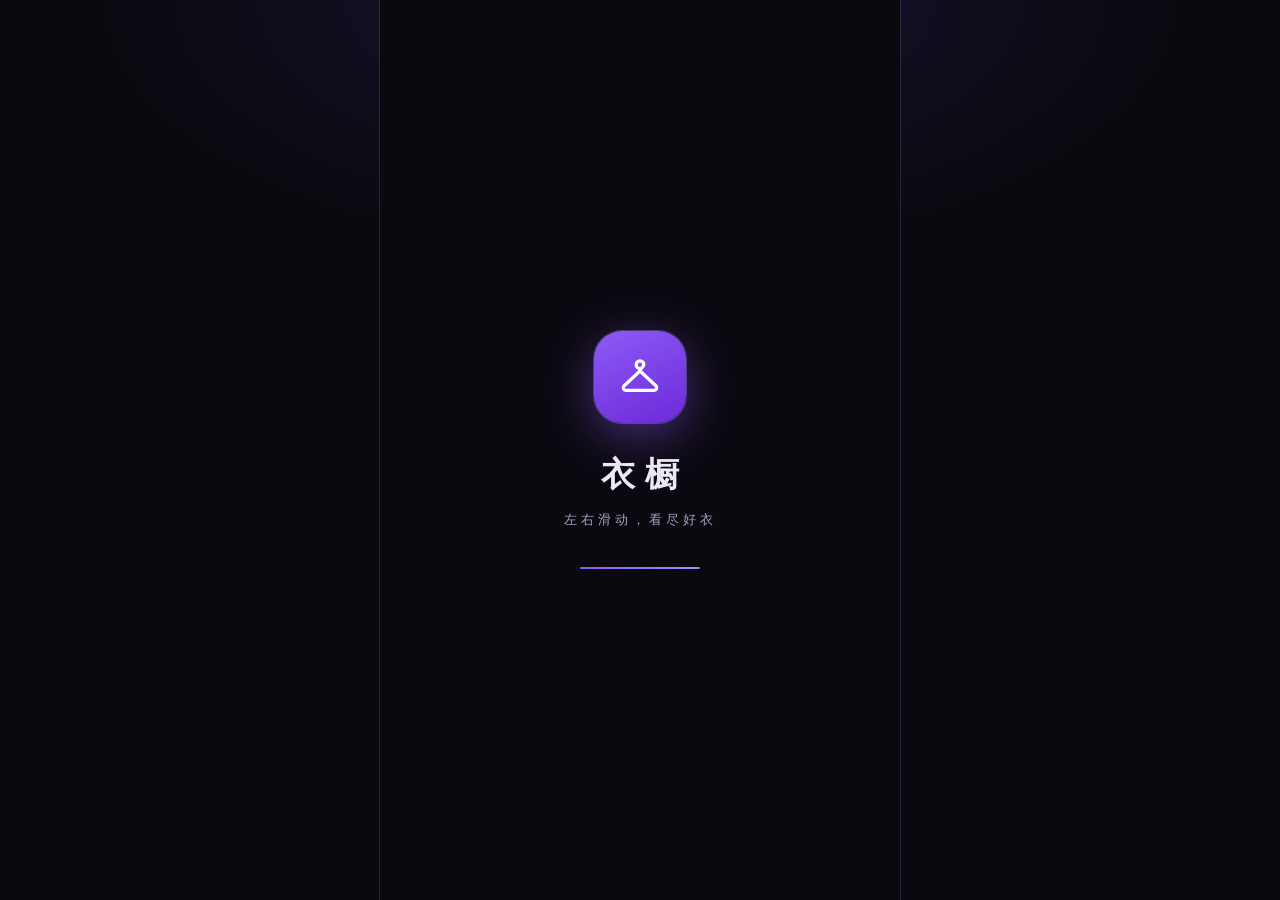
==== index.html @ 56eb4776 "feat: 拍照风格库（边缘横滑开库+全屏浏览）+ catalog 版本同步 + 多项修复 新增功能 - 拍照风格库：主界面边缘横滑/顶栏按钮开库；风格墙（分类封面大卡横滑）   → 风格全屏浏览（逐" ====
<!DOCTYPE html>
<html lang="zh-CN">
<head>
<meta charset="UTF-8">
<meta name="viewport" content="width=device-width, initial-scale=1, viewport-fit=cover">
<meta name="theme-color" content="#0B0910">
<meta name="apple-mobile-web-app-capable" content="yes">
<meta name="apple-mobile-web-app-status-bar-style" content="black-translucent">
<meta name="description" content="零成本衣服展示应用：滑动切换分类，点击浏览全部服装">
<title>衣橱 · 轻选衣</title>
<link rel="manifest" href="manifest.webmanifest">
<link rel="icon" type="image/svg+xml" href="icon.svg">
<link rel="apple-touch-icon" href="icon-192.png">
<link rel="stylesheet" href="styles.css">
</head>
<body>

<!-- ============ 启动动画 ============ -->
<section id="splash" class="screen splash active">
  <div class="splash-inner">
    <div class="logo-mark">
      <svg viewBox="0 0 24 24" fill="none" stroke="#fff" stroke-width="1.7" stroke-linecap="round" stroke-linejoin="round">
        <path d="M12 7.6a2 2 0 1 1 2-2c0 1.1-2 1.9-2 3.2"/>
        <path d="M12 8.9 3.6 16.7a1.4 1.4 0 0 0 1 2.3h14.8a1.4 1.4 0 0 0 1-2.3z"/>
      </svg>
    </div>
    <h1 class="splash-title">衣橱</h1>
    <p class="splash-sub">左右滑动，看尽好衣</p>
    <div class="splash-bar"><i></i></div>
  </div>
</section>

<!-- ============ 主界面 ============ -->
<section id="main" class="screen main">
  <header class="topbar">
    <div class="brand">
      <span class="brand-mark">
        <svg viewBox="0 0 24 24" fill="none" stroke="#fff" stroke-width="1.8" stroke-linecap="round" stroke-linejoin="round">
          <path d="M12 7.6a2 2 0 1 1 2-2c0 1.1-2 1.9-2 3.2"/>
          <path d="M12 8.9 3.6 16.7a1.4 1.4 0 0 0 1 2.3h14.8a1.4 1.4 0 0 0 1-2.3z"/>
        </svg>
      </span>
      <span class="brand-name">衣橱</span>
      <span class="mode-chip" id="mode-chip">店主预览中</span>
    </div>
    <button class="iconbtn" id="btn-stylelib" aria-label="拍照风格库">
      <svg viewBox="0 0 24 24" fill="none" stroke="currentColor" stroke-width="1.7" stroke-linecap="round" stroke-linejoin="round"><rect x="3" y="3" width="7.5" height="7.5" rx="1.8"/><rect x="13.5" y="3" width="7.5" height="7.5" rx="1.8"/><rect x="3" y="13.5" width="7.5" height="7.5" rx="1.8"/><rect x="13.5" y="13.5" width="7.5" height="7.5" rx="1.8"/></svg>
    </button>
    <button class="iconbtn" id="btn-admin" data-act="open-data" aria-label="数据管理">
      <svg viewBox="0 0 24 24" fill="none" stroke="currentColor" stroke-width="1.7" stroke-linecap="round" stroke-linejoin="round">
        <ellipse cx="12" cy="5.5" rx="7.5" ry="3"/>
        <path d="M4.5 5.5v6c0 1.7 3.4 3 7.5 3s7.5-1.3 7.5-3v-6"/>
        <path d="M4.5 11.5v6c0 1.7 3.4 3 7.5 3s7.5-1.3 7.5-3v-6"/>
      </svg>
    </button>
  </header>
  <div class="cat-strip" id="cat-strip"></div>
  <div class="pager" id="pager"></div>
  <div class="swipe-hint" id="swipe-hint">
    <svg viewBox="0 0 24 24" fill="none" stroke="currentColor" stroke-width="1.8" stroke-linecap="round"><path d="M8 7l-4 5 4 5M16 7l4 5-4 5"/></svg>
    左右滑动切换分类
  </div>
</section>

<!-- ============ 服装详情 ============ -->
<section id="detail" class="screen detail">
  <header class="topbar">
    <button class="iconbtn" data-act="back" aria-label="返回">
      <svg viewBox="0 0 24 24" fill="none" stroke="currentColor" stroke-width="1.8" stroke-linecap="round" stroke-linejoin="round"><path d="M15 5l-7 7 7 7"/></svg>
    </button>
    <span class="topbar-title" id="detail-cat">分类</span>
  </header>
  <div class="detail-scroll">
    <div class="detail-img" id="detail-img"></div>
    <h2 class="detail-name" id="detail-name"></h2>
    <div class="detail-meta" id="detail-meta"></div>
    <p class="detail-desc" id="detail-desc"></p>
  </div>
</section>

<!-- ============ 数据管理 ============ -->
<section id="data" class="screen data">
  <header class="topbar">
    <button class="iconbtn" data-act="back" aria-label="返回">
      <svg viewBox="0 0 24 24" fill="none" stroke="currentColor" stroke-width="1.8" stroke-linecap="round" stroke-linejoin="round"><path d="M15 5l-7 7 7 7"/></svg>
    </button>
    <span class="topbar-title">数据管理</span>
    <span class="admin-badge">店主模式</span>
  </header>
  <div class="data-scroll">

    <div class="stat-row" id="stat-row"></div>

    <div class="card">
      <h3 class="card-title">导入数据</h3>
      <div class="seg" id="import-mode">
        <button class="on" data-mode="merge">合并导入</button>
        <button data-mode="replace">替换全部</button>
      </div>
      <p class="card-tip" id="mode-tip">合并导入：同 ID 的数据会被覆盖，其余保留。JSON 与图片两种导入方式均遵循此模式。</p>
      <button class="btn btn-primary btn-block" data-act="pick-file">
        <svg viewBox="0 0 24 24" fill="none" stroke="currentColor" stroke-width="1.8" stroke-linecap="round" stroke-linejoin="round"><path d="M12 16V4m0 0L8 8m4-4 4 4M4 16v3a1 1 0 0 0 1 1h14a1 1 0 0 0 1-1v-3"/></svg>
        选择 JSON 文件
      </button>
      <input type="file" id="file-input" accept=".json,application/json" hidden>

      <div class="or-line"><span>或者</span></div>

      <div class="img-import">
        <label class="lbl" for="img-cat">图片导入到分类</label>
        <select id="img-cat" class="sel"></select>
        <button class="btn btn-primary btn-block" data-act="pick-images">
          <svg viewBox="0 0 24 24" fill="none" stroke="currentColor" stroke-width="1.8" stroke-linecap="round" stroke-linejoin="round"><rect x="3" y="4" width="18" height="16" rx="2"/><circle cx="9" cy="10" r="1.6"/><path d="M3.5 17.5 9 13l4 3.5L16 12l4.5 4.5"/></svg>
          选择图片批量导入（PNG / JPG）
        </button>
        <input type="file" id="image-input" accept="image/*" multiple hidden>
        <p class="card-tip" id="img-tip">可一次多选；图片自动压缩后存入本机（完全离线），文件名即为服装名，尺码等详细信息可随后用 JSON 合并导入补全。</p>
      </div>

      <details class="fmt">
        <summary>没有文件？粘贴 JSON 导入</summary>
        <textarea id="paste-area" spellcheck="false" placeholder='{"version":1,"categories":[],"items":[]}'></textarea>
        <button class="btn btn-ghost btn-block" data-act="import-paste">导入粘贴内容</button>
      </details>
      <div class="import-msg" id="import-msg"></div>
    </div>

    <div class="card">
      <h3 class="card-title">导出</h3>
      <button class="btn btn-ghost btn-block" data-act="dl-template">下载空模板 JSON</button>
      <button class="btn btn-ghost btn-block" data-act="dl-data">导出当前数据（备份）</button>
    </div>

    <div class="card">
      <h3 class="card-title">数据格式</h3>
      <details class="fmt">
        <summary>查看字段说明与示例</summary>
        <pre id="fmt-example"></pre>
      </details>
    </div>

    <div class="card card-danger">
      <h3 class="card-title">危险区</h3>
      <button class="btn btn-danger btn-block" id="btn-clear" data-act="clear">清空所有数据</button>
    </div>

    <p class="foot-note">本应用不请求任何外部服务，数据仅存储于本机浏览器。<br>技术栈：HTML + CSS + JavaScript + IndexedDB，全部免费开源。</p>
  </div>
</section>

<!-- ============ 拍照风格库（顾客端沉浸浏览：边缘横滑或顶栏按钮打开） ============ -->
<section id="stylelib" class="stylelib" aria-hidden="true">
  <!-- 第一层：风格墙（每个拍照风格一张封面大卡，左右滑动浏览） -->
  <div class="sl-wall">
    <header class="topbar">
      <button class="iconbtn" data-act="sl-close" aria-label="返回">
        <svg viewBox="0 0 24 24" fill="none" stroke="currentColor" stroke-width="1.8" stroke-linecap="round" stroke-linejoin="round"><path d="M15 5l-7 7 7 7"/></svg>
      </button>
      <span class="topbar-title">拍照风格库</span>
      <span class="sl-wall-count" id="sl-wall-count"></span>
    </header>
    <div class="sl-wall-stage" id="sl-wall-stage">
      <div class="sl-wall-track" id="sl-wall-track"></div>
    </div>
    <p class="sl-wall-tip">左右滑动浏览风格 · 点开看该风格全部服装<br>下滑或点左上角返回主界面</p>
  </div>

  <!-- 第二层：风格全屏浏览（逐套服装左右滑，顶部/底部信息栏） -->
  <div class="sl-browser" id="sl-browser">
    <header class="topbar sl-chrome">
      <button class="iconbtn" data-act="sl-back-wall" aria-label="返回风格墙">
        <svg viewBox="0 0 24 24" fill="none" stroke="currentColor" stroke-width="1.8" stroke-linecap="round" stroke-linejoin="round"><path d="M15 5l-7 7 7 7"/></svg>
      </button>
      <span class="topbar-title" id="sl-browser-title">风格</span>
      <span class="sl-count" id="sl-count">1 / 1</span>
    </header>
    <div class="sl-stage" id="sl-stage">
      <div class="sl-track" id="sl-track"></div>
      <div class="sl-dots" id="sl-dots"></div>
    </div>
    <footer class="sl-bar sl-chrome">
      <div class="sl-info">
        <div class="sl-name" id="sl-name"></div>
        <div class="sl-meta" id="sl-meta"></div>
      </div>
      <button class="btn btn-primary sl-detail-btn" data-act="sl-detail">查看详情</button>
    </footer>
  </div>
</section>

<div class="toast" id="toast"></div>

<script src="app.js"></script>
</body>
</html>
---- styles.css ----
/* ============================================================
   衣橱 · 轻选衣 — 暗紫暗黑主题
   零依赖 · 零外部请求 · 移动端优先
   ============================================================ */
:root{
  --bg:        #0B0910;
  --bg-ambient:#150E24;
  --surface:   #14111F;
  --surface-2: #1C1830;
  --surface-3: #241E3D;
  --primary:   #8B5CF6;
  --primary-2: #A78BFA;
  --primary-3: #6D28D9;
  --text:      #ECE9F5;
  --text-2:    #A79FC2;
  --text-3:    #6F6688;
  --outline:   #2A2440;
  --danger:    #E5484D;
  --ok:        #4CC38A;
  --radius:    16px;
  --safe-b:    env(safe-area-inset-bottom, 0px);
  --safe-t:    env(safe-area-inset-top, 0px);
}
*{margin:0;padding:0;box-sizing:border-box;-webkit-tap-highlight-color:transparent}
html,body{height:100%}
body{
  background:var(--bg);
  color:var(--text);
  font-family:system-ui,-apple-system,"PingFang SC","HarmonyOS Sans SC","MiSans","Microsoft YaHei",sans-serif;
  font-size:15px;line-height:1.5;
  overscroll-behavior:none;
  -webkit-user-select:none;user-select:none;
}
button{font-family:inherit;border:none;background:none;color:inherit;cursor:pointer}
img{display:block}

/* ---------- 屏幕切换 ---------- */
#app,.screen{height:100dvh}
.screen{
  position:fixed;inset:0;display:none;flex-direction:column;
  max-width:520px;margin:0 auto;
  background:var(--bg);
}
.screen.active{display:flex}
/* 详情页盖住风格库（风格库 z-index:40）：从风格浏览进详情、返回后露出浏览层 */
#detail.active{z-index:50}
@media (min-width:560px){
  body{background:
    radial-gradient(60% 40% at 50% 0%, #1A1230 0%, transparent 70%),
    var(--bg);}
  .screen{box-shadow:0 0 0 1px var(--outline)}
}

/* ---------- 启动动画 ---------- */
.splash{
  align-items:center;justify-content:center;
  background:
    radial-gradient(110% 80% at 50% 32%, #22184 0%, transparent 60%),
    radial-gradient(120% 90% at 50% 30%, #1D1436 0%, #0B0910 62%);
}
.splash-inner{display:flex;flex-direction:column;align-items:center}
.logo-mark{
  width:92px;height:92px;border-radius:28px;
  background:linear-gradient(155deg,var(--primary) 0%,var(--primary-3) 100%);
  display:flex;align-items:center;justify-content:center;
  box-shadow:0 0 0 1px rgba(167,139,250,.35), 0 12px 48px rgba(139,92,246,.45);
  animation:markIn .75s cubic-bezier(.34,1.56,.64,1) both;
}
.logo-mark svg{width:46px;height:46px}
.splash-title{
  margin-top:26px;font-size:34px;font-weight:700;letter-spacing:10px;text-indent:10px;
  color:var(--text);
  animation:fadeUp .55s .5s cubic-bezier(.2,0,0,1) both;
}
.splash-sub{
  margin-top:10px;font-size:13px;letter-spacing:4px;color:var(--text-2);
  animation:fadeUp .55s .8s cubic-bezier(.2,0,0,1) both;
}
.splash-bar{
  margin-top:38px;width:120px;height:2px;border-radius:2px;
  background:var(--outline);overflow:hidden;
  animation:fadeIn .3s 1.15s both;
}
.splash-bar i{
  display:block;height:100%;width:0;border-radius:2px;
  background:linear-gradient(90deg,var(--primary),var(--primary-2));
  animation:barFill .75s 1.3s cubic-bezier(.3,0,.2,1) forwards;
}
@keyframes markIn{from{opacity:0;transform:scale(.45)}to{opacity:1;transform:scale(1)}}
@keyframes fadeUp{from{opacity:0;transform:translateY(14px)}to{opacity:1;transform:none}}
@keyframes fadeIn{to{opacity:1}}
@keyframes barFill{to{width:100%}}

/* ---------- 顶栏 ---------- */
.topbar{
  flex:0 0 auto;display:flex;align-items:center;gap:12px;
  padding:calc(12px + var(--safe-t)) 16px 12px;
}
.brand{display:flex;align-items:center;gap:10px;flex:1}
.brand-mark{
  width:34px;height:34px;border-radius:11px;
  background:linear-gradient(155deg,var(--primary),var(--primary-3));
  display:flex;align-items:center;justify-content:center;
  box-shadow:0 4px 16px rgba(139,92,246,.4);
}
.brand-mark svg{width:18px;height:18px}
.brand-name{font-size:19px;font-weight:600;letter-spacing:2px}
.topbar-title{font-size:16px;font-weight:600;flex:1}
.iconbtn{
  width:40px;height:40px;border-radius:13px;flex:0 0 auto;
  background:var(--surface-2);color:var(--text-2);
  display:flex;align-items:center;justify-content:center;
  border:1px solid var(--outline);
  transition:transform .15s,color .15s;
}
.iconbtn:active{transform:scale(.9);color:var(--primary-2)}
.iconbtn svg{width:19px;height:19px}

/* ---------- 分类条 ---------- */
.cat-strip{
  flex:0 0 auto;display:flex;gap:8px;
  padding:2px 16px 12px;overflow-x:auto;
  scrollbar-width:none;
}
.cat-strip::-webkit-scrollbar{display:none}
.cat-chip{
  flex:0 0 auto;display:flex;align-items:center;gap:6px;
  height:34px;padding:0 14px;border-radius:999px;
  background:var(--surface-2);border:1px solid var(--outline);
  color:var(--text-2);font-size:13px;white-space:nowrap;
  transition:all .2s;
}
.cat-chip i{font-style:normal;font-size:11px;color:var(--text-3)}
.cat-chip.on{
  background:linear-gradient(150deg,var(--primary),var(--primary-3));
  border-color:transparent;color:#fff;
  box-shadow:0 4px 14px rgba(139,92,246,.35);
}
.cat-chip.on i{color:rgba(255,255,255,.75)}

/* ---------- 分类翻页 ---------- */
.pager{flex:1;display:flex;overflow-x:auto;overflow-y:hidden;scroll-snap-type:x mandatory;scrollbar-width:none}
.pager::-webkit-scrollbar{display:none}
.page{flex:0 0 100%;scroll-snap-align:start;overflow-y:auto;scrollbar-width:none}
.page::-webkit-scrollbar{display:none}
.page-hero{padding:6px 20px 14px}
.page-cat{font-size:26px;font-weight:700;letter-spacing:1px}
.page-sub{margin-top:4px;font-size:12.5px;color:var(--text-2);letter-spacing:.5px}
.grid{
  display:grid;grid-template-columns:1fr 1fr;gap:12px;
  padding:0 16px calc(28px + var(--safe-b));
}
.grid-empty{
  grid-column:1 / -1;text-align:center;color:var(--text-3);
  font-size:13px;padding:48px 0;
}

/* ---------- 服装卡片 ---------- */
.card{
  display:flex;flex-direction:column;text-align:left;
  background:var(--surface);border:1px solid var(--outline);
  border-radius:var(--radius);overflow:hidden;
  transition:transform .15s,border-color .15s;
}
.card:active{transform:scale(.97);border-color:var(--primary-3)}
.card-img{position:relative;aspect-ratio:3 / 4;background:var(--surface-2)}
.card-img img{position:absolute;inset:0;width:100%;height:100%;object-fit:cover}
.card-img img.img-err{display:none}
.ph{position:absolute;inset:0;display:flex;align-items:center;justify-content:center}
.ph span{font-size:34px;font-weight:600;color:rgba(255,255,255,.32);letter-spacing:2px}
.card-body{padding:10px 12px 12px}
.card-name{
  font-size:13.5px;font-weight:500;line-height:1.35;
  display:-webkit-box;-webkit-line-clamp:2;-webkit-box-orient:vertical;overflow:hidden;
}
.card-row{display:flex;gap:5px;margin-top:7px;flex-wrap:wrap}
.card-row i{
  font-style:normal;font-size:10.5px;color:var(--text-2);
  background:var(--surface-3);border-radius:6px;padding:2px 7px;
}

/* ---------- 滑动提示 ---------- */
.swipe-hint{
  position:absolute;left:50%;bottom:calc(18px + var(--safe-b));transform:translateX(-50%);
  display:flex;align-items:center;gap:7px;
  font-size:12px;color:var(--text-3);letter-spacing:1px;
  padding:8px 14px;border-radius:999px;
  background:rgba(20,17,31,.82);border:1px solid var(--outline);
  backdrop-filter:blur(8px);
  transition:opacity .5s;pointer-events:none;
}
.swipe-hint svg{width:13px;height:13px}
.swipe-hint.hide{opacity:0}

/* ---------- 空状态 ---------- */
.empty{
  flex:1;display:flex;flex-direction:column;align-items:center;justify-content:center;
  gap:8px;padding:32px;text-align:center;
}
.empty-ic{
  width:76px;height:76px;border-radius:24px;
  background:var(--surface-2);border:1px solid var(--outline);
  display:flex;align-items:center;justify-content:center;margin-bottom:10px;
}
.empty-ic svg{width:34px;height:34px;stroke:var(--primary-2)}
.empty h2{font-size:18px;font-weight:600}
.empty p{font-size:13px;color:var(--text-2);margin-bottom:14px}
.empty .btn{width:200px;margin-bottom:8px}

/* ---------- 详情页 ---------- */
.detail{animation:slideIn .28s cubic-bezier(.2,0,0,1)}
@keyframes slideIn{from{opacity:0;transform:translateX(24px)}to{opacity:1;transform:none}}
.detail-scroll{flex:1;overflow-y:auto;padding:0 20px calc(36px + var(--safe-b));scrollbar-width:none}
.detail-scroll::-webkit-scrollbar{display:none}
.detail-img{
  position:relative;aspect-ratio:3 / 4;max-height:52vh;margin:0 auto;
  border-radius:20px;overflow:hidden;background:var(--surface-2);
  border:1px solid var(--outline);
}
.detail-img img{position:absolute;inset:0;width:100%;height:100%;object-fit:cover}
.detail-img img.img-err{display:none}
.detail-name{margin-top:18px;font-size:21px;font-weight:700;line-height:1.3}
.detail-meta{display:flex;flex-wrap:wrap;gap:8px;margin-top:12px}
.meta-chip{
  display:flex;align-items:center;gap:6px;font-size:12px;color:var(--text-2);
  background:var(--surface-2);border:1px solid var(--outline);
  border-radius:999px;padding:5px 12px;
}
.meta-chip .dot{width:10px;height:10px;border-radius:50%;flex:0 0 auto}
.meta-chip.tag{color:var(--primary-2);border-color:rgba(139,92,246,.35);background:rgba(139,92,246,.1)}
.detail-desc{margin-top:14px;font-size:14px;color:var(--text-2);line-height:1.7;white-space:pre-wrap}

/* ---------- 数据管理 ---------- */
.data{animation:slideIn .28s cubic-bezier(.2,0,0,1)}
.data-scroll{flex:1;overflow-y:auto;padding:0 16px calc(40px + var(--safe-b));scrollbar-width:none}
.data-scroll::-webkit-scrollbar{display:none}
.stat-row{display:flex;gap:10px;margin:4px 0 14px}
.stat{
  flex:1;background:var(--surface);border:1px solid var(--outline);
  border-radius:14px;padding:13px 15px;
}
.stat b{display:block;font-size:22px;font-weight:700;color:var(--primary-2)}
.stat span{font-size:11.5px;color:var(--text-2)}
.card{
  background:var(--surface);border:1px solid var(--outline);
  border-radius:18px;padding:16px;margin-bottom:14px;
}
.card-title{font-size:14.5px;font-weight:600;margin-bottom:12px}
.card-tip{font-size:12px;color:var(--text-2);margin:10px 0 12px;line-height:1.6}
.card-danger{border-color:rgba(229,72,77,.3)}
.seg{display:flex;background:var(--surface-2);border-radius:12px;padding:4px;gap:4px}
.seg button{
  flex:1;height:36px;border-radius:9px;font-size:13px;color:var(--text-2);
  transition:all .2s;
}
.seg button.on{background:linear-gradient(150deg,var(--primary),var(--primary-3));color:#fff;font-weight:500}
.btn{
  display:flex;align-items:center;justify-content:center;gap:8px;
  height:48px;border-radius:14px;font-size:14.5px;font-weight:500;
  transition:transform .15s,filter .15s;
}
.btn:active{transform:scale(.97)}
.btn svg{width:17px;height:17px}
.btn-block{width:100%}
.btn-block + .btn-block{margin-top:10px}
.btn-primary{
  background:linear-gradient(150deg,var(--primary),var(--primary-3));color:#fff;
  box-shadow:0 6px 20px rgba(139,92,246,.35);
}
.btn-primary:hover{filter:brightness(1.08)}
.btn-ghost{background:var(--surface-2);color:var(--text);border:1px solid var(--outline)}
.btn-danger{background:rgba(229,72,77,.12);color:var(--danger);border:1px solid rgba(229,72,77,.35)}
.btn-danger.armed{background:var(--danger);color:#fff;border-color:transparent}
.fmt{margin-top:12px}
.fmt summary{
  font-size:12.5px;color:var(--text-2);cursor:pointer;padding:6px 0;list-style:none;
}
.fmt summary::before{content:"▸ ";color:var(--primary-2)}
.fmt[open] summary::before{content:"▾ "}
.fmt textarea{
  width:100%;height:120px;margin:8px 0 10px;padding:12px;
  background:var(--bg);color:var(--text);
  border:1px solid var(--outline);border-radius:12px;
  font-family:ui-monospace,SFMono-Regular,Consolas,monospace;font-size:12px;line-height:1.6;
  resize:vertical;-webkit-user-select:text;user-select:text;
}
.fmt textarea:focus{outline:none;border-color:var(--primary)}
.fmt pre{
  margin-top:8px;padding:12px;background:var(--bg);
  border:1px solid var(--outline);border-radius:12px;
  font-family:ui-monospace,SFMono-Regular,Consolas,monospace;font-size:11.5px;line-height:1.7;
  color:var(--text-2);overflow-x:auto;white-space:pre;
}
.import-msg{margin-top:12px;font-size:12.5px;line-height:1.7;display:none}
.import-msg.show{display:block}
.import-msg.ok{color:var(--ok)}
.import-msg.err{color:var(--danger)}
.import-msg.info{color:var(--text-2)}
.import-msg ul{margin:6px 0 0 18px}

/* ---------- 图片批量导入 ---------- */
.or-line{display:flex;align-items:center;gap:12px;margin:16px 0 14px;color:var(--text-3);font-size:12px}
.or-line::before,.or-line::after{content:"";flex:1;height:1px;background:var(--outline)}
.img-import .lbl{display:block;font-size:12.5px;color:var(--text-2);margin-bottom:8px}
.sel{
  width:100%;height:44px;padding:0 12px;margin-bottom:12px;
  background:var(--surface-2);border:1px solid var(--outline);border-radius:12px;
  color:var(--text);font-family:inherit;font-size:14px;
  appearance:none;-webkit-appearance:none;
  background-image:url("data:image/svg+xml,%3Csvg xmlns='http://www.w3.org/2000/svg' width='12' height='8' viewBox='0 0 12 8'%3E%3Cpath d='M1 1l5 5 5-5' fill='none' stroke='%23A79FC2' stroke-width='1.6' stroke-linecap='round'/%3E%3C/svg%3E");
  background-repeat:no-repeat;background-position:right 14px center;
}
.sel:focus{outline:none;border-color:var(--primary)}
.sel option{background:var(--surface-2);color:var(--text)}
.btn[disabled]{opacity:.55;pointer-events:none}

/* ---------- 双入口：顾客端（默认）/ 店主端（#/admin） ---------- */
/* 顾客端隐藏数据管理入口：扫码进来的客人没有任何路径碰到店主功能 */
body:not(.mode-admin) #btn-admin{display:none}
.admin-badge{
  flex:0 0 auto;font-size:11px;font-weight:500;letter-spacing:1px;
  color:var(--primary-2);border:1px solid var(--primary-3);border-radius:999px;
  padding:3px 10px;white-space:nowrap;
}
.mode-chip{
  font-size:11px;font-weight:500;letter-spacing:1px;
  color:var(--primary-2);background:var(--surface-2);
  border:1px solid var(--outline);border-radius:999px;
  padding:3px 10px;white-space:nowrap;
}
body:not(.mode-admin) .mode-chip{display:none}
.foot-note{
  text-align:center;font-size:11.5px;color:var(--text-3);line-height:1.8;
  padding:6px 0 20px;
}

/* ---------- Toast ---------- */
.toast{
  position:fixed;left:50%;bottom:calc(28px + var(--safe-b));z-index:99;
  transform:translateX(-50%) translateY(10px);
  max-width:82%;text-align:center;
  background:var(--surface-3);color:var(--text);
  border:1px solid var(--outline);
  font-size:13px;padding:11px 18px;border-radius:12px;
  box-shadow:0 10px 32px rgba(0,0,0,.5);
  opacity:0;pointer-events:none;transition:all .25s;
}
.toast.show{opacity:1;transform:translateX(-50%) translateY(0)}

/* ---------- 拍照风格库（顾客端沉浸浏览） ---------- */
/* 覆盖层：iOS sheet 式缩放淡入，不打断底层主界面状态 */
.stylelib{
  position:fixed;inset:0;z-index:40;display:flex;flex-direction:column;
  background:var(--bg);
  transform:scale(.94);opacity:0;pointer-events:none;
  transition:transform .3s cubic-bezier(.32,.72,.35,1),opacity .28s;
}
.stylelib.open{transform:none;opacity:1;pointer-events:auto}

/* 第一层：风格墙 */
.sl-wall{flex:1;display:flex;flex-direction:column;min-height:0}
.sl-wall-stage{
  flex:1;position:relative;overflow:hidden;
  touch-action:none;-webkit-user-select:none;user-select:none;
}
.sl-wall-track{display:flex;height:100%;will-change:transform}
.sl-wall-track.pv-anim{transition:transform .28s cubic-bezier(.22,.61,.36,1)}
.sl-wall-slide{flex:0 0 100%;height:100%;display:flex;flex-direction:column;padding:4px 16px 0}
.sl-cover{
  flex:1;min-height:0;position:relative;
  border-radius:20px;overflow:hidden;
  background:var(--surface-2);border:1px solid var(--outline);
}
.sl-cover img{position:absolute;inset:0;width:100%;height:100%;object-fit:cover}
.sl-wall-body{flex:0 0 auto;padding:16px 4px 0}
.sl-wall-name{font-size:20px;font-weight:700;letter-spacing:.5px}
.sl-wall-sub{font-size:13px;color:var(--text-2);margin-top:6px;line-height:1.6}
.sl-wall-go{
  margin-top:14px;display:inline-flex;align-items:center;gap:6px;
  font-size:13px;font-weight:500;color:#fff;
  background:linear-gradient(150deg,var(--primary),var(--primary-3));
  border-radius:999px;padding:9px 18px;
  box-shadow:0 6px 20px rgba(139,92,246,.35);
}
.sl-wall-go::after{content:"›";font-size:16px;line-height:1}
.sl-wall-count{flex:0 0 auto;font-size:12px;color:var(--text-3);letter-spacing:1px}
.sl-wall-tip{
  flex:0 0 auto;text-align:center;
  font-size:11.5px;color:var(--text-3);line-height:1.8;
  padding:12px 16px calc(14px + var(--safe-b));
}
.sl-wall-soon .sl-soon-card{
  flex:1;display:flex;flex-direction:column;align-items:center;justify-content:center;
  gap:10px;text-align:center;
  border:1.5px dashed var(--outline);border-radius:20px;
  margin-bottom:14px;padding:24px;
}
.sl-soon-ic{
  width:52px;height:52px;border-radius:16px;
  display:flex;align-items:center;justify-content:center;
  font-size:22px;font-weight:700;color:var(--primary-2);
  background:var(--surface-2);border:1px solid var(--outline);
}
.sl-soon-t{font-size:15px;font-weight:600;color:var(--text-2)}
.sl-soon-s{font-size:12px;color:var(--text-3);line-height:1.7;max-width:260px}

/* 第二层：风格全屏浏览（从风格墙上移淡入） */
.sl-browser{
  position:absolute;inset:0;z-index:2;
  display:flex;flex-direction:column;background:var(--bg);
  transform:translateY(16px);opacity:0;pointer-events:none;
  transition:transform .3s cubic-bezier(.32,.72,.35,1),opacity .26s;
}
.sl-browser.on{transform:none;opacity:1;pointer-events:auto}
.sl-stage{
  flex:1;position:relative;overflow:hidden;
  touch-action:none;-webkit-user-select:none;user-select:none;
}
.sl-track{display:flex;height:100%;will-change:transform}
.sl-track.pv-anim{transition:transform .28s cubic-bezier(.22,.61,.36,1)}
.sl-slide{flex:0 0 100%;height:100%;display:flex;align-items:center;justify-content:center;padding:10px}
/* 原始比例自适应：max 双向约束 + auto，不变形不裁切；
   position:relative+z-index 确保照片绘制在 .ph 占位层之上 */
.sl-slide img{
  position:relative;z-index:1;
  max-width:100%;max-height:100%;width:auto;height:auto;display:block;
  background:var(--surface-2);border-radius:14px;
}
.sl-count{
  flex:0 0 auto;font-size:13px;color:var(--text-2);
  letter-spacing:1px;font-variant-numeric:tabular-nums;
}
.sl-dots{
  position:absolute;left:50%;bottom:12px;transform:translateX(-50%);
  display:flex;gap:6px;transition:opacity .2s;
}
.sl-dot{width:6px;height:6px;border-radius:50%;background:var(--outline)}
.sl-dot.on{background:var(--primary-2)}
.sl-bar{
  flex:0 0 auto;display:flex;align-items:center;gap:12px;
  padding:12px 16px calc(14px + var(--safe-b));
  border-top:1px solid var(--outline);
}
.sl-info{flex:1;min-width:0}
.sl-name{font-size:16px;font-weight:600;white-space:nowrap;overflow:hidden;text-overflow:ellipsis}
.sl-meta{display:flex;flex-wrap:wrap;gap:6px;margin-top:8px}
.sl-detail-btn{flex:0 0 auto;width:auto;padding:0 20px;height:46px}
/* 单击图片进/出沉浸模式：隐藏顶栏、底栏与圆点 */
.sl-chrome{transition:opacity .2s}
.sl-browser.sl-immersive .sl-chrome{opacity:0;pointer-events:none}
.sl-browser.sl-immersive .sl-dots{opacity:0}
/* 系统降低动效时全部过渡直出 */
@media (prefers-reduced-motion:reduce){
  .stylelib,.sl-browser,.sl-wall-track,.sl-track,.sl-chrome,.sl-dots{transition:none}
}
/* ---------- 快速预览页（preview.html，开发用） ---------- */
/* 单图查看：整页一张，左右滑动 / 拖拽 / 方向键 / 箭头按钮切换 */
.pv-stage{
  flex:1;position:relative;overflow:hidden;
  touch-action:none; /* 翻页手势完全交给 JS，禁止浏览器原生滚动手势 */
  -webkit-user-select:none;user-select:none;
}
.pv-track{display:flex;height:100%;will-change:transform}
.pv-track.pv-anim{transition:transform .28s cubic-bezier(.22,.61,.36,1)}
.pv-slide{flex:0 0 100%;height:100%;display:flex;flex-direction:column;padding:12px 12px 0}
.pv-slide .pv-imgwrap{flex:1;min-height:0;display:flex;align-items:center;justify-content:center}
/* 原始比例自适应：max 双向约束 + width/height:auto，宽高比不变，不裁剪、不拉伸 */
.pv-slide img{
  max-width:100%;max-height:100%;width:auto;height:auto;display:block;
  background:var(--surface-2);border-radius:12px;
}
.pv-slide figcaption{
  flex:0 0 auto;text-align:center;
  font-size:11.5px;color:var(--text-3);letter-spacing:.3px;
  padding:10px 4px calc(10px + var(--safe-b));
}
/* 左右箭头按钮：复用 .iconbtn 基底，叠加快照风格定位 */
.pv-nav{
  position:absolute;top:50%;transform:translateY(-50%);
  background:rgba(20,17,31,.82);backdrop-filter:blur(8px);opacity:.85;
}
.pv-nav:active{transform:translateY(-50%) scale(.9)}
.pv-nav[disabled]{opacity:.25;pointer-events:none}
.pv-prev{left:12px}
.pv-next{right:12px}
.pv-count{
  flex:0 0 auto;font-size:13px;color:var(--text-2);
  letter-spacing:1px;font-variant-numeric:tabular-nums;
}
.pv-bar{flex:0 0 auto;padding:10px 16px calc(14px + var(--safe-b));border-top:1px solid var(--outline)}
.pv-note{font-size:12px;color:var(--text-3);line-height:1.7}
.pv-note code{
  font-family:ui-monospace,SFMono-Regular,Consolas,monospace;font-size:11px;
  color:var(--primary-2);background:var(--surface-2);
  border:1px solid var(--outline);border-radius:6px;padding:1px 6px;
}
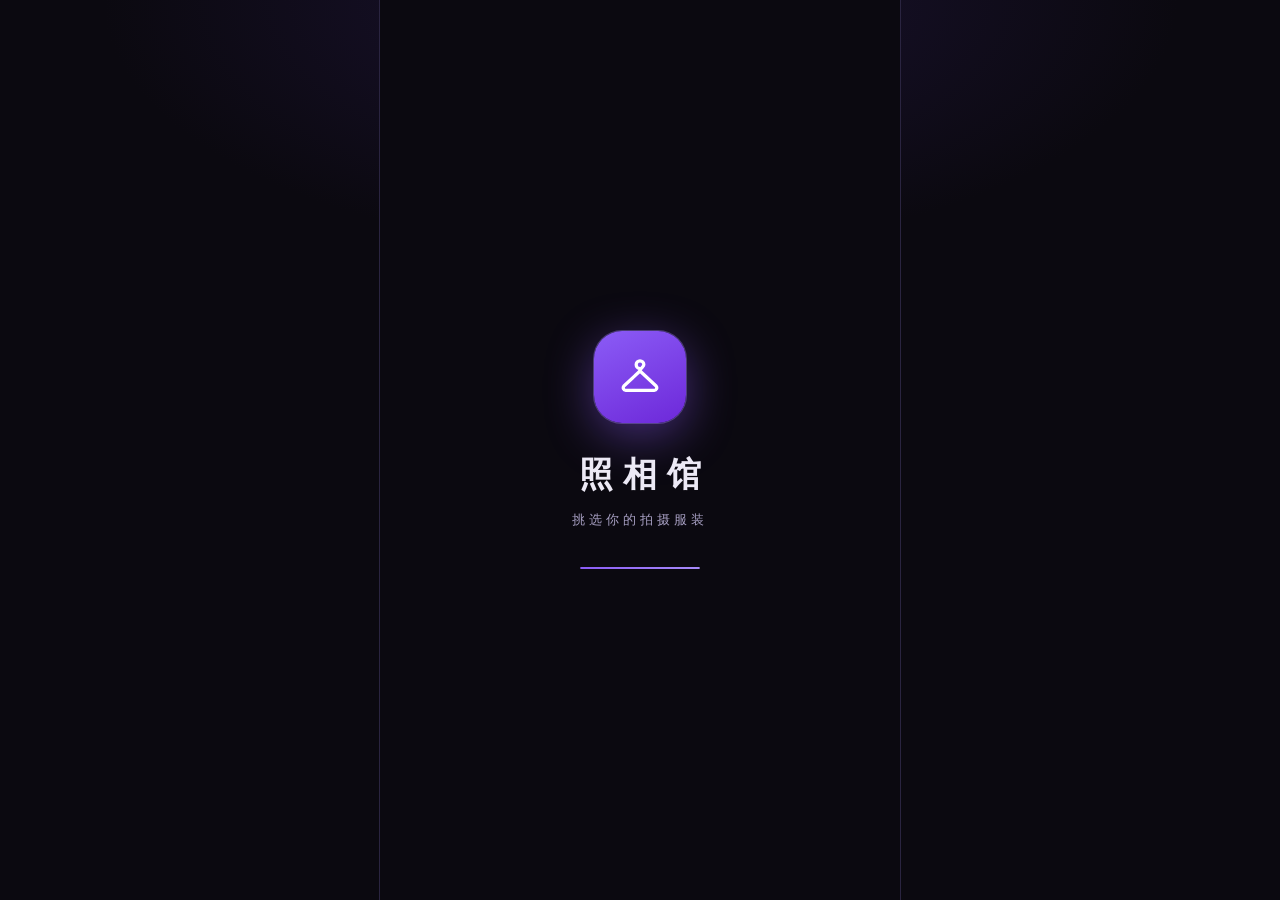
==== commit 93b4d8f9: "refactor: 照相馆选衣界面重构（风格库改为扫码直入 + 三层模板库/网格/放大）" ====
--- a/index.html
+++ b/index.html
@@ -6,8 +6,8 @@
 <meta name="theme-color" content="#0B0910">
 <meta name="apple-mobile-web-app-capable" content="yes">
 <meta name="apple-mobile-web-app-status-bar-style" content="black-translucent">
-<meta name="description" content="零成本衣服展示应用：滑动切换分类，点击浏览全部服装">
-<title>衣橱 · 轻选衣</title>
+<meta name="description" content="照相馆服装挑选：左右滑动浏览拍摄风格，点开看里面的衣服，挑你喜欢的拍">
+<title>照相馆选衣</title>
 <link rel="manifest" href="manifest.webmanifest">
 <link rel="icon" type="image/svg+xml" href="icon.svg">
 <link rel="apple-touch-icon" href="icon-192.png">
@@ -24,13 +24,13 @@
         <path d="M12 8.9 3.6 16.7a1.4 1.4 0 0 0 1 2.3h14.8a1.4 1.4 0 0 0 1-2.3z"/>
       </svg>
     </div>
-    <h1 class="splash-title">衣橱</h1>
-    <p class="splash-sub">左右滑动，看尽好衣</p>
+    <h1 class="splash-title">照相馆</h1>
+    <p class="splash-sub">挑选你的拍摄服装</p>
     <div class="splash-bar"><i></i></div>
   </div>
 </section>
 
-<!-- ============ 主界面 ============ -->
+<!-- ============ 顾客首页（中性，非电商店铺） ============ -->
 <section id="main" class="screen main">
   <header class="topbar">
     <div class="brand">
@@ -40,25 +40,19 @@
           <path d="M12 8.9 3.6 16.7a1.4 1.4 0 0 0 1 2.3h14.8a1.4 1.4 0 0 0 1-2.3z"/>
         </svg>
       </span>
-      <span class="brand-name">衣橱</span>
-      <span class="mode-chip" id="mode-chip">店主预览中</span>
-    </div>
-    <button class="iconbtn" id="btn-stylelib" aria-label="拍照风格库">
-      <svg viewBox="0 0 24 24" fill="none" stroke="currentColor" stroke-width="1.7" stroke-linecap="round" stroke-linejoin="round"><rect x="3" y="3" width="7.5" height="7.5" rx="1.8"/><rect x="13.5" y="3" width="7.5" height="7.5" rx="1.8"/><rect x="3" y="13.5" width="7.5" height="7.5" rx="1.8"/><rect x="13.5" y="13.5" width="7.5" height="7.5" rx="1.8"/></svg>
+      <span class="brand-name">选衣</span>
+    </div>
+  </header>
+  <div class="home">
+    <div class="home-hero">
+      <h1 class="home-h">选一套风格，挑一件衣服</h1>
+      <p class="home-sub">左右滑动浏览拍摄风格，点开任意一套，看里面的衣服</p>
+    </div>
+    <button class="home-enter" id="home-enter">
+      <svg viewBox="0 0 24 24" fill="none" stroke="currentColor" stroke-width="1.8" stroke-linecap="round" stroke-linejoin="round"><rect x="3" y="3" width="7.5" height="7.5" rx="1.8"/><rect x="13.5" y="3" width="7.5" height="7.5" rx="1.8"/><rect x="3" y="13.5" width="7.5" height="7.5" rx="1.8"/><rect x="13.5" y="13.5" width="7.5" height="7.5" rx="1.8"/></svg>
+      进入拍照风格库
     </button>
-    <button class="iconbtn" id="btn-admin" data-act="open-data" aria-label="数据管理">
-      <svg viewBox="0 0 24 24" fill="none" stroke="currentColor" stroke-width="1.7" stroke-linecap="round" stroke-linejoin="round">
-        <ellipse cx="12" cy="5.5" rx="7.5" ry="3"/>
-        <path d="M4.5 5.5v6c0 1.7 3.4 3 7.5 3s7.5-1.3 7.5-3v-6"/>
-        <path d="M4.5 11.5v6c0 1.7 3.4 3 7.5 3s7.5-1.3 7.5-3v-6"/>
-      </svg>
-    </button>
-  </header>
-  <div class="cat-strip" id="cat-strip"></div>
-  <div class="pager" id="pager"></div>
-  <div class="swipe-hint" id="swipe-hint">
-    <svg viewBox="0 0 24 24" fill="none" stroke="currentColor" stroke-width="1.8" stroke-linecap="round"><path d="M8 7l-4 5 4 5M16 7l4 5-4 5"/></svg>
-    左右滑动切换分类
+    <div class="home-styles" id="main-styles"></div>
   </div>
 </section>
 
@@ -148,12 +142,12 @@
   </div>
 </section>
 
-<!-- ============ 拍照风格库（顾客端沉浸浏览：边缘横滑或顶栏按钮打开） ============ -->
+<!-- ============ 拍照风格库（顾客端沉浸浏览，扫码进入直接使用） ============ -->
 <section id="stylelib" class="stylelib" aria-hidden="true">
-  <!-- 第一层：风格墙（每个拍照风格一张封面大卡，左右滑动浏览） -->
+  <!-- 第一层：风格墙（每个拍摄风格一张封面大卡，左右滑动浏览） -->
   <div class="sl-wall">
     <header class="topbar">
-      <button class="iconbtn" data-act="sl-close" aria-label="返回">
+      <button class="iconbtn" data-act="sl-close" aria-label="返回首页">
         <svg viewBox="0 0 24 24" fill="none" stroke="currentColor" stroke-width="1.8" stroke-linecap="round" stroke-linejoin="round"><path d="M15 5l-7 7 7 7"/></svg>
       </button>
       <span class="topbar-title">拍照风格库</span>
@@ -162,16 +156,28 @@
     <div class="sl-wall-stage" id="sl-wall-stage">
       <div class="sl-wall-track" id="sl-wall-track"></div>
     </div>
-    <p class="sl-wall-tip">左右滑动浏览风格 · 点开看该风格全部服装<br>下滑或点左上角返回主界面</p>
-  </div>
-
-  <!-- 第二层：风格全屏浏览（逐套服装左右滑，顶部/底部信息栏） -->
+    <p class="sl-wall-tip">左右滑动浏览风格 · 点开看里面的衣服<br>下滑返回首页</p>
+  </div>
+
+  <!-- 第二层：模板库（衣服缩略图网格） -->
+  <div class="sl-gridview" id="sl-gridview">
+    <header class="topbar">
+      <button class="iconbtn" data-act="sl-back-wall" aria-label="返回风格库">
+        <svg viewBox="0 0 24 24" fill="none" stroke="currentColor" stroke-width="1.8" stroke-linecap="round" stroke-linejoin="round"><path d="M15 5l-7 7 7 7"/></svg>
+      </button>
+      <span class="topbar-title" id="sl-grid-title">风格</span>
+      <span class="sl-count" id="sl-grid-count"></span>
+    </header>
+    <div class="sl-grid-scroll" id="sl-grid-scroll"></div>
+  </div>
+
+  <!-- 第三层：放大查看（左右滑动浏览上一件 / 下一件） -->
   <div class="sl-browser" id="sl-browser">
     <header class="topbar sl-chrome">
-      <button class="iconbtn" data-act="sl-back-wall" aria-label="返回风格墙">
+      <button class="iconbtn" data-act="sl-back-grid" aria-label="返回网格">
         <svg viewBox="0 0 24 24" fill="none" stroke="currentColor" stroke-width="1.8" stroke-linecap="round" stroke-linejoin="round"><path d="M15 5l-7 7 7 7"/></svg>
       </button>
-      <span class="topbar-title" id="sl-browser-title">风格</span>
+      <span class="topbar-title" id="sl-browser-title">服装</span>
       <span class="sl-count" id="sl-count">1 / 1</span>
     </header>
     <div class="sl-stage" id="sl-stage">
--- a/styles.css
+++ b/styles.css
@@ -207,6 +207,40 @@
 .empty p{font-size:13px;color:var(--text-2);margin-bottom:14px}
 .empty .btn{width:200px;margin-bottom:8px}
 
+/* ---------- 顾客首页（中性，非电商店铺） ---------- */
+.home{
+  flex:1;display:flex;flex-direction:column;
+  padding:0 18px calc(24px + var(--safe-b));overflow-y:auto;scrollbar-width:none;
+}
+.home::-webkit-scrollbar{display:none}
+.home-hero{padding:26px 4px 18px}
+.home-h{font-size:24px;font-weight:700;letter-spacing:.5px;line-height:1.35}
+.home-sub{margin-top:10px;font-size:13px;color:var(--text-2);line-height:1.7}
+.home-enter{
+  display:flex;align-items:center;justify-content:center;gap:8px;
+  height:54px;border-radius:16px;font-size:15.5px;font-weight:600;color:#fff;
+  background:linear-gradient(150deg,var(--primary),var(--primary-3));
+  box-shadow:0 8px 26px rgba(139,92,246,.4);
+  transition:transform .15s,filter .15s;
+}
+.home-enter:active{transform:scale(.97)}
+.home-enter svg{width:18px;height:18px}
+.home-styles{margin-top:22px}
+.home-tip{font-size:13px;color:var(--text-2);margin:4px 4px 12px}
+.home-style{
+  display:flex;align-items:center;gap:12px;width:100%;text-align:left;
+  background:var(--surface);border:1px solid var(--outline);border-radius:14px;
+  padding:10px;margin-bottom:10px;
+  transition:border-color .15s,transform .15s;
+}
+.home-style:active{border-color:var(--primary-3);transform:scale(.99)}
+.home-style-cover{width:54px;height:54px;border-radius:11px;overflow:hidden;flex:0 0 auto;background:var(--surface-2);position:relative}
+.home-style-cover img{position:absolute;inset:0;width:100%;height:100%;object-fit:cover}
+.home-style-cover img.img-err{display:none}
+.home-style span{font-size:14.5px;font-weight:500;flex:1}
+.home-style i{font-style:normal;font-size:11px;color:var(--text-3)}
+.home-empty{text-align:center;color:var(--text-3);font-size:13px;padding:40px 0}
+
 /* ---------- 详情页 ---------- */
 .detail{animation:slideIn .28s cubic-bezier(.2,0,0,1)}
 @keyframes slideIn{from{opacity:0;transform:translateX(24px)}to{opacity:1;transform:none}}
@@ -404,9 +438,39 @@
 .sl-soon-t{font-size:15px;font-weight:600;color:var(--text-2)}
 .sl-soon-s{font-size:12px;color:var(--text-3);line-height:1.7;max-width:260px}
 
-/* 第二层：风格全屏浏览（从风格墙上移淡入） */
+/* 第二层：模板库（衣服缩略图网格，从风格墙上移淡入） */
+.sl-gridview{
+  position:absolute;inset:0;z-index:2;
+  display:flex;flex-direction:column;background:var(--bg);
+  transform:translateY(16px);opacity:0;pointer-events:none;
+  transition:transform .3s cubic-bezier(.32,.72,.35,1),opacity .26s;
+}
+.sl-gridview.on{transform:none;opacity:1;pointer-events:auto}
+.sl-grid-scroll{
+  flex:1;overflow-y:auto;scrollbar-width:none;
+  display:grid;grid-template-columns:repeat(3,1fr);gap:10px;
+  padding:6px 14px calc(20px + var(--safe-b));
+}
+.sl-grid-scroll::-webkit-scrollbar{display:none}
+.sl-thumb{
+  position:relative;aspect-ratio:3 / 4;border-radius:14px;overflow:hidden;
+  background:var(--surface-2);border:1px solid var(--outline);
+  display:flex;align-items:flex-end;text-align:left;
+  transition:transform .15s,border-color .15s;
+}
+.sl-thumb:active{transform:scale(.96);border-color:var(--primary-3)}
+.sl-thumb img{position:absolute;inset:0;width:100%;height:100%;object-fit:cover}
+.sl-thumb img.img-err{display:none}
+.sl-thumb-name{
+  position:relative;z-index:2;width:100%;
+  font-size:11.5px;color:var(--text);line-height:1.3;
+  padding:18px 8px 8px;
+  background:linear-gradient(transparent, rgba(11,9,16,.82));
+}
+
+/* 第三层：放大查看（从网格上移淡入，左右滑动浏览上一件/下一件） */
 .sl-browser{
-  position:absolute;inset:0;z-index:2;
+  position:absolute;inset:0;z-index:3;
   display:flex;flex-direction:column;background:var(--bg);
   transform:translateY(16px);opacity:0;pointer-events:none;
   transition:transform .3s cubic-bezier(.32,.72,.35,1),opacity .26s;
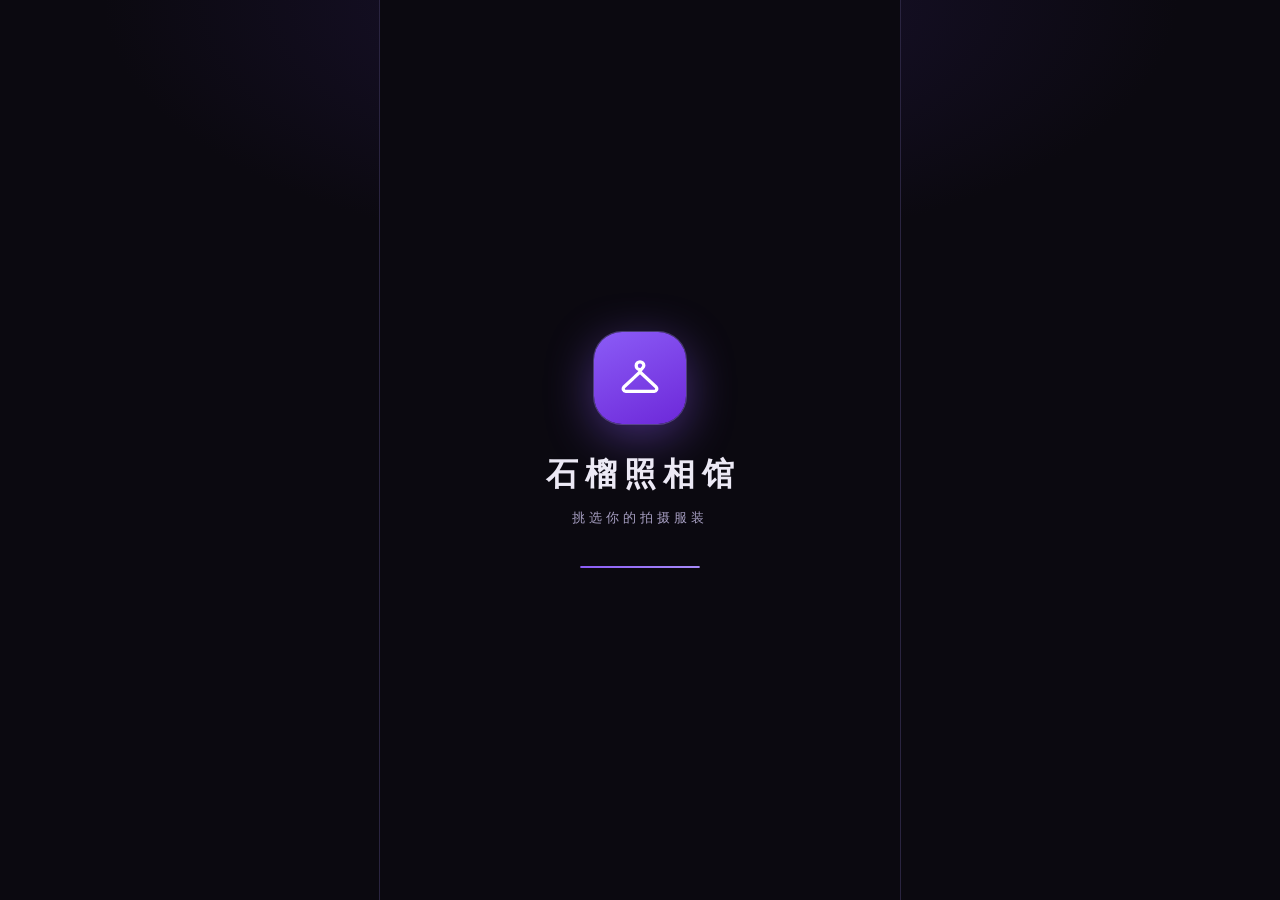
==== commit 1868b719: "feat(石榴照相馆): 店主可自定义模板卡封面 + 品牌更名 - 品牌：照相馆 → 石榴照相馆（index.html 标题/描述/启动页、manifest、offline.html、README、代" ====
--- a/index.html
+++ b/index.html
@@ -6,8 +6,8 @@
 <meta name="theme-color" content="#0B0910">
 <meta name="apple-mobile-web-app-capable" content="yes">
 <meta name="apple-mobile-web-app-status-bar-style" content="black-translucent">
-<meta name="description" content="照相馆服装挑选：左右滑动浏览拍摄风格，点开看里面的衣服，挑你喜欢的拍">
-<title>照相馆选衣</title>
+<meta name="description" content="石榴照相馆服装挑选：左右滑动浏览拍摄风格，点开看里面的衣服，挑你喜欢的拍">
+<title>石榴照相馆 · 选衣</title>
 <link rel="manifest" href="manifest.webmanifest">
 <link rel="icon" type="image/svg+xml" href="icon.svg">
 <link rel="apple-touch-icon" href="icon-192.png">
@@ -24,37 +24,14 @@
         <path d="M12 8.9 3.6 16.7a1.4 1.4 0 0 0 1 2.3h14.8a1.4 1.4 0 0 0 1-2.3z"/>
       </svg>
     </div>
-    <h1 class="splash-title">照相馆</h1>
+    <h1 class="splash-title">石榴照相馆</h1>
     <p class="splash-sub">挑选你的拍摄服装</p>
     <div class="splash-bar"><i></i></div>
   </div>
 </section>
 
-<!-- ============ 顾客首页（中性，非电商店铺） ============ -->
-<section id="main" class="screen main">
-  <header class="topbar">
-    <div class="brand">
-      <span class="brand-mark">
-        <svg viewBox="0 0 24 24" fill="none" stroke="#fff" stroke-width="1.8" stroke-linecap="round" stroke-linejoin="round">
-          <path d="M12 7.6a2 2 0 1 1 2-2c0 1.1-2 1.9-2 3.2"/>
-          <path d="M12 8.9 3.6 16.7a1.4 1.4 0 0 0 1 2.3h14.8a1.4 1.4 0 0 0 1-2.3z"/>
-        </svg>
-      </span>
-      <span class="brand-name">选衣</span>
-    </div>
-  </header>
-  <div class="home">
-    <div class="home-hero">
-      <h1 class="home-h">选一套风格，挑一件衣服</h1>
-      <p class="home-sub">左右滑动浏览拍摄风格，点开任意一套，看里面的衣服</p>
-    </div>
-    <button class="home-enter" id="home-enter">
-      <svg viewBox="0 0 24 24" fill="none" stroke="currentColor" stroke-width="1.8" stroke-linecap="round" stroke-linejoin="round"><rect x="3" y="3" width="7.5" height="7.5" rx="1.8"/><rect x="13.5" y="3" width="7.5" height="7.5" rx="1.8"/><rect x="3" y="13.5" width="7.5" height="7.5" rx="1.8"/><rect x="13.5" y="13.5" width="7.5" height="7.5" rx="1.8"/></svg>
-      进入拍照风格库
-    </button>
-    <div class="home-styles" id="main-styles"></div>
-  </div>
-</section>
+<!-- 说明：本应用没有独立的"主界面 / 首页"。
+     顾客扫码后经启动动画直接进入下方「拍照风格库」，风格库即主界面。 -->
 
 <!-- ============ 服装详情 ============ -->
 <section id="detail" class="screen detail">
@@ -75,8 +52,9 @@
 <!-- ============ 数据管理 ============ -->
 <section id="data" class="screen data">
   <header class="topbar">
-    <button class="iconbtn" data-act="back" aria-label="返回">
-      <svg viewBox="0 0 24 24" fill="none" stroke="currentColor" stroke-width="1.8" stroke-linecap="round" stroke-linejoin="round"><path d="M15 5l-7 7 7 7"/></svg>
+    <!-- 店主端没有"返回首页"可回（风格库即主界面），此处直接给「看客人视角」入口 -->
+    <button class="iconbtn" data-act="preview-wall" aria-label="预览风格墙（客人视角）">
+      <svg viewBox="0 0 24 24" fill="none" stroke="currentColor" stroke-width="1.8" stroke-linecap="round" stroke-linejoin="round"><path d="M2.5 12S6 5.5 12 5.5 21.5 12 21.5 12 18 18.5 12 18.5 2.5 12 2.5 12z"/><circle cx="12" cy="12" r="3"/></svg>
     </button>
     <span class="topbar-title">数据管理</span>
     <span class="admin-badge">店主模式</span>
@@ -120,6 +98,20 @@
     </div>
 
     <div class="card">
+      <h3 class="card-title">衣服模板卡（风格墙）</h3>
+      <p class="card-tip">客人扫码后第一眼看到的就是这些模板卡。先用上面的「图片批量导入」把衣服图导进对应风格，再点每行的 <b>封面</b> 自定义卡片封面 —— 可以从这套风格的衣服里挑一张，也可以上传一张专门拍的封面图；不设则自动取该风格第一张衣服图。</p>
+      <div class="style-list" id="style-list"></div>
+      <div class="style-add">
+        <input type="text" id="style-name-inline" class="txt" placeholder="新风格名称，如「韩式证件照」" maxlength="12">
+        <button class="btn btn-primary" data-act="style-add-inline">添加模板卡</button>
+      </div>
+      <button class="btn btn-ghost btn-block" data-act="preview-wall">
+        <svg viewBox="0 0 24 24" fill="none" stroke="currentColor" stroke-width="1.8" stroke-linecap="round" stroke-linejoin="round"><path d="M2.5 12S6 5.5 12 5.5 21.5 12 21.5 12 18 18.5 12 18.5 2.5 12 2.5 12z"/><circle cx="12" cy="12" r="3"/></svg>
+        预览风格墙（以客人视角看）
+      </button>
+    </div>
+
+    <div class="card">
       <h3 class="card-title">导出</h3>
       <button class="btn btn-ghost btn-block" data-act="dl-template">下载空模板 JSON</button>
       <button class="btn btn-ghost btn-block" data-act="dl-data">导出当前数据（备份）</button>
@@ -142,12 +134,13 @@
   </div>
 </section>
 
-<!-- ============ 拍照风格库（顾客端沉浸浏览，扫码进入直接使用） ============ -->
+<!-- ============ 拍照风格库（顾客端主界面，扫码进入直接使用） ============ -->
 <section id="stylelib" class="stylelib" aria-hidden="true">
-  <!-- 第一层：风格墙（每个拍摄风格一张封面大卡，左右滑动浏览） -->
+  <!-- 第一层：风格墙（每个拍摄风格一张模板大卡，左右滑动浏览） -->
   <div class="sl-wall">
     <header class="topbar">
-      <button class="iconbtn" data-act="sl-close" aria-label="返回首页">
+      <!-- 仅店主预览时可见：顾客端没有"返回主界面"入口（风格库就是主界面） -->
+      <button class="iconbtn sl-admin-only" data-act="sl-close" aria-label="返回数据管理">
         <svg viewBox="0 0 24 24" fill="none" stroke="currentColor" stroke-width="1.8" stroke-linecap="round" stroke-linejoin="round"><path d="M15 5l-7 7 7 7"/></svg>
       </button>
       <span class="topbar-title">拍照风格库</span>
@@ -156,7 +149,7 @@
     <div class="sl-wall-stage" id="sl-wall-stage">
       <div class="sl-wall-track" id="sl-wall-track"></div>
     </div>
-    <p class="sl-wall-tip">左右滑动浏览风格 · 点开看里面的衣服<br>下滑返回首页</p>
+    <p class="sl-wall-tip">左右滑动浏览拍摄风格 · 点开卡片挑里面的衣服</p>
   </div>
 
   <!-- 第二层：模板库（衣服缩略图网格） -->
@@ -194,6 +187,49 @@
   </div>
 </section>
 
+<!-- ============ 添加风格卡弹窗（店主端） ============ -->
+<div class="modal" id="style-modal" aria-hidden="true">
+  <div class="modal-mask" data-act="modal-close"></div>
+  <div class="modal-box">
+    <h3 class="modal-title">添加衣服模板卡</h3>
+    <p class="modal-tip">给这张卡起个名字，它会出现在客人扫码后的第一屏。封面可稍后在「衣服模板卡」列表里点「封面」自定义。</p>
+    <input type="text" id="style-name" class="txt" placeholder="例如：韩式证件照" maxlength="12">
+    <div class="modal-acts">
+      <button class="btn btn-ghost" data-act="modal-close">取消</button>
+      <button class="btn btn-primary" data-act="style-create">添加</button>
+    </div>
+  </div>
+</div>
+
+<!-- ============ 卡片封面设置弹窗（店主端） ============ -->
+<div class="modal" id="cover-modal" aria-hidden="true">
+  <div class="modal-mask" data-act="cover-close"></div>
+  <div class="modal-box modal-box-lg">
+    <h3 class="modal-title" id="cover-modal-title">设置卡片封面</h3>
+    <p class="modal-tip">封面显示在客人扫码后的模板卡上。可以从这套风格的衣服里挑一张，也可以单独上传一张封面图。</p>
+
+    <div class="cover-preview">
+      <div class="cover-preview-img" id="cover-preview-img"></div>
+      <div class="cover-preview-txt" id="cover-preview-txt">当前：自动（取该风格第一张衣服图）</div>
+    </div>
+
+    <div class="cover-acts">
+      <button class="btn btn-primary btn-block" data-act="cover-upload">
+        <svg viewBox="0 0 24 24" fill="none" stroke="currentColor" stroke-width="1.8" stroke-linecap="round" stroke-linejoin="round"><path d="M12 16V4m0 0L8 8m4-4 4 4M4 16v3a1 1 0 0 0 1 1h14a1 1 0 0 0 1-1v-3"/></svg>
+        上传一张封面图
+      </button>
+      <button class="btn btn-ghost btn-block" data-act="cover-reset">不用自定义，恢复自动</button>
+    </div>
+
+    <div class="cover-pick" id="cover-pick"></div>
+
+    <div class="modal-acts">
+      <button class="btn btn-ghost" data-act="cover-close">关闭</button>
+    </div>
+  </div>
+</div>
+<input type="file" id="cover-input" accept="image/*" hidden>
+
 <div class="toast" id="toast"></div>
 
 <script src="app.js"></script>
--- a/styles.css
+++ b/styles.css
@@ -1,5 +1,5 @@
 /* ============================================================
-   衣橱 · 轻选衣 — 暗紫暗黑主题
+   石榴照相馆 · 选衣 — 暗紫暗黑主题
    零依赖 · 零外部请求 · 移动端优先
    ============================================================ */
 :root{
@@ -68,7 +68,7 @@
 }
 .logo-mark svg{width:46px;height:46px}
 .splash-title{
-  margin-top:26px;font-size:34px;font-weight:700;letter-spacing:10px;text-indent:10px;
+  margin-top:26px;font-size:32px;font-weight:700;letter-spacing:7px;text-indent:7px;
   color:var(--text);
   animation:fadeUp .55s .5s cubic-bezier(.2,0,0,1) both;
 }
@@ -116,130 +116,9 @@
 .iconbtn:active{transform:scale(.9);color:var(--primary-2)}
 .iconbtn svg{width:19px;height:19px}
 
-/* ---------- 分类条 ---------- */
-.cat-strip{
-  flex:0 0 auto;display:flex;gap:8px;
-  padding:2px 16px 12px;overflow-x:auto;
-  scrollbar-width:none;
-}
-.cat-strip::-webkit-scrollbar{display:none}
-.cat-chip{
-  flex:0 0 auto;display:flex;align-items:center;gap:6px;
-  height:34px;padding:0 14px;border-radius:999px;
-  background:var(--surface-2);border:1px solid var(--outline);
-  color:var(--text-2);font-size:13px;white-space:nowrap;
-  transition:all .2s;
-}
-.cat-chip i{font-style:normal;font-size:11px;color:var(--text-3)}
-.cat-chip.on{
-  background:linear-gradient(150deg,var(--primary),var(--primary-3));
-  border-color:transparent;color:#fff;
-  box-shadow:0 4px 14px rgba(139,92,246,.35);
-}
-.cat-chip.on i{color:rgba(255,255,255,.75)}
-
-/* ---------- 分类翻页 ---------- */
-.pager{flex:1;display:flex;overflow-x:auto;overflow-y:hidden;scroll-snap-type:x mandatory;scrollbar-width:none}
-.pager::-webkit-scrollbar{display:none}
-.page{flex:0 0 100%;scroll-snap-align:start;overflow-y:auto;scrollbar-width:none}
-.page::-webkit-scrollbar{display:none}
-.page-hero{padding:6px 20px 14px}
-.page-cat{font-size:26px;font-weight:700;letter-spacing:1px}
-.page-sub{margin-top:4px;font-size:12.5px;color:var(--text-2);letter-spacing:.5px}
-.grid{
-  display:grid;grid-template-columns:1fr 1fr;gap:12px;
-  padding:0 16px calc(28px + var(--safe-b));
-}
-.grid-empty{
-  grid-column:1 / -1;text-align:center;color:var(--text-3);
-  font-size:13px;padding:48px 0;
-}
-
-/* ---------- 服装卡片 ---------- */
-.card{
-  display:flex;flex-direction:column;text-align:left;
-  background:var(--surface);border:1px solid var(--outline);
-  border-radius:var(--radius);overflow:hidden;
-  transition:transform .15s,border-color .15s;
-}
-.card:active{transform:scale(.97);border-color:var(--primary-3)}
-.card-img{position:relative;aspect-ratio:3 / 4;background:var(--surface-2)}
-.card-img img{position:absolute;inset:0;width:100%;height:100%;object-fit:cover}
-.card-img img.img-err{display:none}
+/* ---------- 占位底（图片缺失 / 未加载时露出的首字色块） ---------- */
 .ph{position:absolute;inset:0;display:flex;align-items:center;justify-content:center}
 .ph span{font-size:34px;font-weight:600;color:rgba(255,255,255,.32);letter-spacing:2px}
-.card-body{padding:10px 12px 12px}
-.card-name{
-  font-size:13.5px;font-weight:500;line-height:1.35;
-  display:-webkit-box;-webkit-line-clamp:2;-webkit-box-orient:vertical;overflow:hidden;
-}
-.card-row{display:flex;gap:5px;margin-top:7px;flex-wrap:wrap}
-.card-row i{
-  font-style:normal;font-size:10.5px;color:var(--text-2);
-  background:var(--surface-3);border-radius:6px;padding:2px 7px;
-}
-
-/* ---------- 滑动提示 ---------- */
-.swipe-hint{
-  position:absolute;left:50%;bottom:calc(18px + var(--safe-b));transform:translateX(-50%);
-  display:flex;align-items:center;gap:7px;
-  font-size:12px;color:var(--text-3);letter-spacing:1px;
-  padding:8px 14px;border-radius:999px;
-  background:rgba(20,17,31,.82);border:1px solid var(--outline);
-  backdrop-filter:blur(8px);
-  transition:opacity .5s;pointer-events:none;
-}
-.swipe-hint svg{width:13px;height:13px}
-.swipe-hint.hide{opacity:0}
-
-/* ---------- 空状态 ---------- */
-.empty{
-  flex:1;display:flex;flex-direction:column;align-items:center;justify-content:center;
-  gap:8px;padding:32px;text-align:center;
-}
-.empty-ic{
-  width:76px;height:76px;border-radius:24px;
-  background:var(--surface-2);border:1px solid var(--outline);
-  display:flex;align-items:center;justify-content:center;margin-bottom:10px;
-}
-.empty-ic svg{width:34px;height:34px;stroke:var(--primary-2)}
-.empty h2{font-size:18px;font-weight:600}
-.empty p{font-size:13px;color:var(--text-2);margin-bottom:14px}
-.empty .btn{width:200px;margin-bottom:8px}
-
-/* ---------- 顾客首页（中性，非电商店铺） ---------- */
-.home{
-  flex:1;display:flex;flex-direction:column;
-  padding:0 18px calc(24px + var(--safe-b));overflow-y:auto;scrollbar-width:none;
-}
-.home::-webkit-scrollbar{display:none}
-.home-hero{padding:26px 4px 18px}
-.home-h{font-size:24px;font-weight:700;letter-spacing:.5px;line-height:1.35}
-.home-sub{margin-top:10px;font-size:13px;color:var(--text-2);line-height:1.7}
-.home-enter{
-  display:flex;align-items:center;justify-content:center;gap:8px;
-  height:54px;border-radius:16px;font-size:15.5px;font-weight:600;color:#fff;
-  background:linear-gradient(150deg,var(--primary),var(--primary-3));
-  box-shadow:0 8px 26px rgba(139,92,246,.4);
-  transition:transform .15s,filter .15s;
-}
-.home-enter:active{transform:scale(.97)}
-.home-enter svg{width:18px;height:18px}
-.home-styles{margin-top:22px}
-.home-tip{font-size:13px;color:var(--text-2);margin:4px 4px 12px}
-.home-style{
-  display:flex;align-items:center;gap:12px;width:100%;text-align:left;
-  background:var(--surface);border:1px solid var(--outline);border-radius:14px;
-  padding:10px;margin-bottom:10px;
-  transition:border-color .15s,transform .15s;
-}
-.home-style:active{border-color:var(--primary-3);transform:scale(.99)}
-.home-style-cover{width:54px;height:54px;border-radius:11px;overflow:hidden;flex:0 0 auto;background:var(--surface-2);position:relative}
-.home-style-cover img{position:absolute;inset:0;width:100%;height:100%;object-fit:cover}
-.home-style-cover img.img-err{display:none}
-.home-style span{font-size:14.5px;font-weight:500;flex:1}
-.home-style i{font-style:normal;font-size:11px;color:var(--text-3)}
-.home-empty{text-align:center;color:var(--text-3);font-size:13px;padding:40px 0}
 
 /* ---------- 详情页 ---------- */
 .detail{animation:slideIn .28s cubic-bezier(.2,0,0,1)}
@@ -363,10 +242,111 @@
   padding:3px 10px;white-space:nowrap;
 }
 body:not(.mode-admin) .mode-chip{display:none}
+/* 店主专属控件（例：风格墙上的"返回数据管理"）：顾客端一律不显示 */
+.sl-admin-only{display:none}
+body.mode-admin .iconbtn.sl-admin-only{display:flex}
 .foot-note{
   text-align:center;font-size:11.5px;color:var(--text-3);line-height:1.8;
   padding:6px 0 20px;
 }
+
+/* ---------- 模板卡管理（数据管理页） ---------- */
+.style-list{margin:2px 0 12px}
+.style-row{
+  display:flex;align-items:center;gap:10px;
+  padding:8px 10px;margin-bottom:6px;
+  background:var(--surface-2);border:1px solid var(--outline);border-radius:12px;
+}
+.style-row-thumb{
+  flex:0 0 auto;width:46px;height:46px;border-radius:10px;
+  position:relative;overflow:hidden;
+  background:var(--surface-3);border:1px solid var(--outline);
+}
+.style-row-thumb img{position:absolute;inset:0;width:100%;height:100%;object-fit:cover}
+.style-row-thumb img.img-err{display:none}
+.style-row-main{flex:1;min-width:0;display:flex;flex-direction:column;gap:3px}
+.style-row-name{font-size:13.5px;overflow:hidden;text-overflow:ellipsis;white-space:nowrap}
+.style-row-meta{font-size:11px;color:var(--text-3);overflow:hidden;text-overflow:ellipsis;white-space:nowrap}
+.style-row-btn{
+  flex:0 0 auto;height:28px;padding:0 12px;border-radius:9px;
+  font-size:12px;color:var(--primary-2);
+  background:transparent;border:1px solid var(--outline);
+  transition:all .18s;
+}
+.style-row-btn:active{color:#fff;background:var(--primary);border-color:transparent}
+.style-row-del{
+  flex:0 0 auto;width:26px;height:26px;border-radius:8px;
+  font-size:16px;line-height:1;color:var(--text-3);
+  background:transparent;border:1px solid var(--outline);
+}
+.style-row-del:active{color:var(--danger);border-color:rgba(229,72,77,.4)}
+.style-row-none{justify-content:center;color:var(--text-3);font-size:12.5px}
+.style-add{display:flex;gap:8px;margin-bottom:12px}
+.style-add .txt{flex:1;min-width:0}
+.style-add .btn{flex:0 0 auto;width:auto;padding:0 16px;height:46px;white-space:nowrap}
+
+/* ---------- 文本输入框 ---------- */
+.txt{
+  width:100%;height:46px;padding:0 14px;
+  background:var(--surface-2);color:var(--text);
+  border:1px solid var(--outline);border-radius:12px;
+  font-family:inherit;font-size:14px;
+  -webkit-user-select:text;user-select:text;
+}
+.txt:focus{outline:none;border-color:var(--primary)}
+.txt::placeholder{color:var(--text-3)}
+
+/* ---------- 弹窗（店主添加风格卡） ---------- */
+.modal{
+  position:fixed;inset:0;z-index:60;
+  display:flex;align-items:center;justify-content:center;padding:24px;
+  opacity:0;pointer-events:none;transition:opacity .2s;
+}
+.modal.open{opacity:1;pointer-events:auto}
+.modal-mask{position:absolute;inset:0;background:rgba(6,4,10,.68);backdrop-filter:blur(3px)}
+.modal-box{
+  position:relative;width:100%;max-width:340px;
+  background:var(--surface);border:1px solid var(--outline);border-radius:20px;
+  padding:20px;box-shadow:0 20px 60px rgba(0,0,0,.6);
+  transform:translateY(10px) scale(.97);transition:transform .22s cubic-bezier(.32,.72,.35,1);
+}
+.modal.open .modal-box{transform:none}
+.modal-title{font-size:17px;font-weight:700}
+.modal-tip{font-size:12.5px;color:var(--text-2);line-height:1.7;margin:8px 0 14px}
+.modal-acts{display:flex;gap:10px;margin-top:16px}
+.modal-acts .btn{flex:1}
+.modal-box-lg{max-width:400px;max-height:84vh;overflow-y:auto;scrollbar-width:none}
+.modal-box-lg::-webkit-scrollbar{display:none}
+
+/* ---------- 卡片封面设置弹窗 ---------- */
+.cover-preview{
+  display:flex;align-items:center;gap:12px;
+  padding:10px;margin-bottom:14px;
+  background:var(--surface-2);border:1px solid var(--outline);border-radius:14px;
+}
+.cover-preview-img{
+  flex:0 0 auto;width:66px;height:66px;border-radius:12px;
+  position:relative;overflow:hidden;background:var(--surface-3);
+}
+.cover-preview-img img{position:absolute;inset:0;width:100%;height:100%;object-fit:cover}
+.cover-preview-img img.img-err{display:none}
+.cover-preview-txt{font-size:12.5px;color:var(--text-2);line-height:1.65;word-break:break-all}
+.cover-acts{display:flex;flex-direction:column}
+.cover-pick{margin-top:18px}
+.cover-pick-t{font-size:12px;color:var(--text-3);line-height:1.7;margin-bottom:9px}
+.cover-pick-grid{
+  display:grid;grid-template-columns:repeat(4,1fr);gap:8px;
+  max-height:216px;overflow-y:auto;scrollbar-width:none;padding:2px;
+}
+.cover-pick-grid::-webkit-scrollbar{display:none}
+.cover-thumb{
+  position:relative;aspect-ratio:1 / 1;border-radius:10px;overflow:hidden;
+  background:var(--surface-2);border:1px solid var(--outline);
+  transition:border-color .15s;
+}
+.cover-thumb.on{border-color:var(--primary);box-shadow:0 0 0 2px rgba(139,92,246,.45)}
+.cover-thumb img{position:absolute;inset:0;width:100%;height:100%;object-fit:cover}
+.cover-thumb img.img-err{display:none}
 
 /* ---------- Toast ---------- */
 .toast{
@@ -423,20 +403,21 @@
   font-size:11.5px;color:var(--text-3);line-height:1.8;
   padding:12px 16px calc(14px + var(--safe-b));
 }
-.sl-wall-soon .sl-soon-card{
+/* 店主端末位"添加风格卡"（顾客端不渲染这张卡） */
+.sl-wall-add .sl-add-card{
   flex:1;display:flex;flex-direction:column;align-items:center;justify-content:center;
-  gap:10px;text-align:center;
+  gap:12px;text-align:center;
   border:1.5px dashed var(--outline);border-radius:20px;
   margin-bottom:14px;padding:24px;
 }
-.sl-soon-ic{
-  width:52px;height:52px;border-radius:16px;
+.sl-add-ic{
+  width:60px;height:60px;border-radius:20px;
   display:flex;align-items:center;justify-content:center;
-  font-size:22px;font-weight:700;color:var(--primary-2);
+  font-size:28px;color:var(--primary-2);
   background:var(--surface-2);border:1px solid var(--outline);
 }
-.sl-soon-t{font-size:15px;font-weight:600;color:var(--text-2)}
-.sl-soon-s{font-size:12px;color:var(--text-3);line-height:1.7;max-width:260px}
+.sl-add-t{font-size:18px;font-weight:700;color:var(--text)}
+.sl-add-s{font-size:12.5px;color:var(--text-3);line-height:1.8;max-width:280px}
 
 /* 第二层：模板库（衣服缩略图网格，从风格墙上移淡入） */
 .sl-gridview{
@@ -466,6 +447,11 @@
   font-size:11.5px;color:var(--text);line-height:1.3;
   padding:18px 8px 8px;
   background:linear-gradient(transparent, rgba(11,9,16,.82));
+}
+/* 空风格（店主还没往里放衣服）的网格空态 */
+.sl-grid-empty{
+  grid-column:1 / -1;text-align:center;color:var(--text-3);
+  font-size:13px;line-height:2;padding:56px 0;
 }
 
 /* 第三层：放大查看（从网格上移淡入，左右滑动浏览上一件/下一件） */
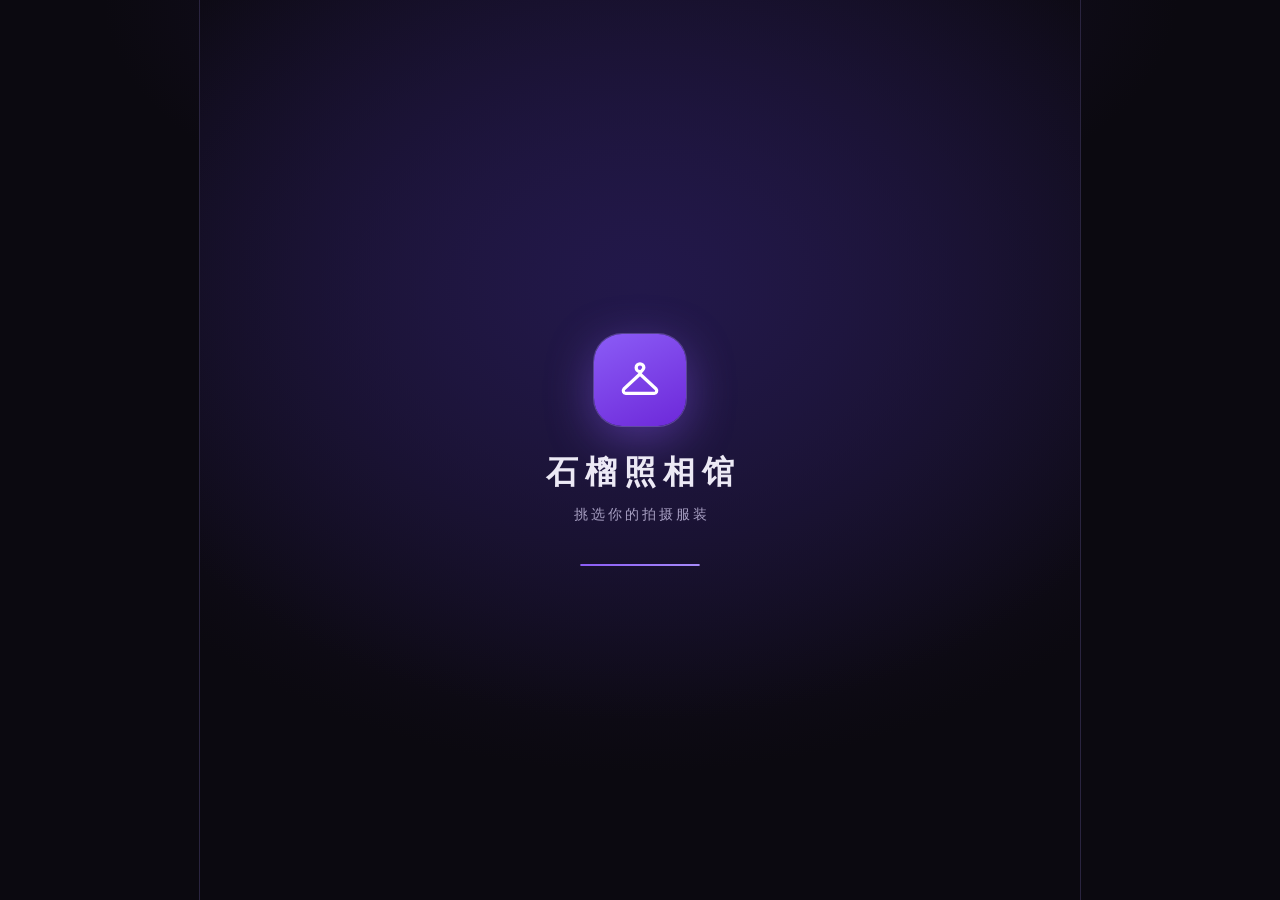
==== commit aa5a9b9e: "fix(封面弹窗): 挑选按钮不再把 base64 塞进 data-img 属性 + 消除废弃 meta 告警 - renderCoverModal 的封面挑选按钮此前把整张 base64 大图写进 " ====
--- a/index.html
+++ b/index.html
@@ -5,6 +5,7 @@
 <meta name="viewport" content="width=device-width, initial-scale=1, viewport-fit=cover">
 <meta name="theme-color" content="#0B0910">
 <meta name="apple-mobile-web-app-capable" content="yes">
+<meta name="mobile-web-app-capable" content="yes">
 <meta name="apple-mobile-web-app-status-bar-style" content="black-translucent">
 <meta name="description" content="石榴照相馆服装挑选：左右滑动浏览拍摄风格，点开看里面的衣服，挑你喜欢的拍">
 <title>石榴照相馆 · 选衣</title>
@@ -33,21 +34,8 @@
 <!-- 说明：本应用没有独立的"主界面 / 首页"。
      顾客扫码后经启动动画直接进入下方「拍照风格库」，风格库即主界面。 -->
 
-<!-- ============ 服装详情 ============ -->
-<section id="detail" class="screen detail">
-  <header class="topbar">
-    <button class="iconbtn" data-act="back" aria-label="返回">
-      <svg viewBox="0 0 24 24" fill="none" stroke="currentColor" stroke-width="1.8" stroke-linecap="round" stroke-linejoin="round"><path d="M15 5l-7 7 7 7"/></svg>
-    </button>
-    <span class="topbar-title" id="detail-cat">分类</span>
-  </header>
-  <div class="detail-scroll">
-    <div class="detail-img" id="detail-img"></div>
-    <h2 class="detail-name" id="detail-name"></h2>
-    <div class="detail-meta" id="detail-meta"></div>
-    <p class="detail-desc" id="detail-desc"></p>
-  </div>
-</section>
+<!-- 说明：本应用不做任何商品化呈现 —— 没有商品列表、价格、库存、规格（尺码/颜色）、
+     购买/加购/下单等模块。顾客视角只有「拍照风格 → 衣服 → 放大看图」。 -->
 
 <!-- ============ 数据管理 ============ -->
 <section id="data" class="screen data">
@@ -86,7 +74,7 @@
           选择图片批量导入（PNG / JPG）
         </button>
         <input type="file" id="image-input" accept="image/*" multiple hidden>
-        <p class="card-tip" id="img-tip">可一次多选；图片自动压缩后存入本机（完全离线），文件名即为服装名，尺码等详细信息可随后用 JSON 合并导入补全。</p>
+        <p class="card-tip" id="img-tip">可一次多选；图片自动压缩后存入本机（完全离线），文件名即为服装名。名称与说明可随后用 JSON 合并导入补全。</p>
       </div>
 
       <details class="fmt">
@@ -109,6 +97,12 @@
         <svg viewBox="0 0 24 24" fill="none" stroke="currentColor" stroke-width="1.8" stroke-linecap="round" stroke-linejoin="round"><path d="M2.5 12S6 5.5 12 5.5 21.5 12 21.5 12 18 18.5 12 18.5 2.5 12 2.5 12z"/><circle cx="12" cy="12" r="3"/></svg>
         预览风格墙（以客人视角看）
       </button>
+    </div>
+
+    <div class="card">
+      <h3 class="card-title">衣服清单（全部条目）</h3>
+      <p class="card-tip">这里列出已导入的每一件衣服：<b>点缩略图</b>换图、<b>点名字</b>改名、名称下方的<b>下拉框</b>可把它移到别的风格、右侧 <b>×</b> 删除（要再点一次确认，防手滑）。整理完记得用下面的「导出当前数据」覆盖仓库里的 catalog.json，客人那边才会更新。</p>
+      <div class="item-list" id="item-list"></div>
     </div>
 
     <div class="card">
@@ -182,7 +176,6 @@
         <div class="sl-name" id="sl-name"></div>
         <div class="sl-meta" id="sl-meta"></div>
       </div>
-      <button class="btn btn-primary sl-detail-btn" data-act="sl-detail">查看详情</button>
     </footer>
   </div>
 </section>
@@ -230,6 +223,21 @@
 </div>
 <input type="file" id="cover-input" accept="image/*" hidden>
 
+<!-- ============ 衣服改名弹窗（店主端） ============ -->
+<div class="modal" id="item-modal" aria-hidden="true">
+  <div class="modal-mask" data-act="item-modal-close"></div>
+  <div class="modal-box">
+    <h3 class="modal-title">重命名这件衣服</h3>
+    <p class="modal-tip">名字会显示在客人放大查看时的底栏。图片导入的名字默认取自文件名，可以在这里改成真实品类名。</p>
+    <input type="text" id="item-name" class="txt" placeholder="例如：藏青西装外套" maxlength="24">
+    <div class="modal-acts">
+      <button class="btn btn-ghost" data-act="item-modal-close">取消</button>
+      <button class="btn btn-primary" data-act="item-rename">保存</button>
+    </div>
+  </div>
+</div>
+<input type="file" id="item-img-input" accept="image/*" hidden>
+
 <div class="toast" id="toast"></div>
 
 <script src="app.js"></script>
--- a/styles.css
+++ b/styles.css
@@ -27,7 +27,7 @@
   background:var(--bg);
   color:var(--text);
   font-family:system-ui,-apple-system,"PingFang SC","HarmonyOS Sans SC","MiSans","Microsoft YaHei",sans-serif;
-  font-size:15px;line-height:1.5;
+  font-size:15px;line-height:1.6;text-wrap:pretty;
   overscroll-behavior:none;
   -webkit-user-select:none;user-select:none;
 }
@@ -35,15 +35,15 @@
 img{display:block}
 
 /* ---------- 屏幕切换 ---------- */
-#app,.screen{height:100dvh}
+/* 手机竖版是基准形态：一列、满高、固定定位。
+   宽屏（平板 / 横屏）由文件末尾的断点组接管，把「居中一列」放宽成真正利用宽度。 */
+.screen{height:100dvh}
 .screen{
   position:fixed;inset:0;display:none;flex-direction:column;
   max-width:520px;margin:0 auto;
   background:var(--bg);
 }
 .screen.active{display:flex}
-/* 详情页盖住风格库（风格库 z-index:40）：从风格浏览进详情、返回后露出浏览层 */
-#detail.active{z-index:50}
 @media (min-width:560px){
   body{background:
     radial-gradient(60% 40% at 50% 0%, #1A1230 0%, transparent 70%),
@@ -54,8 +54,11 @@
 /* ---------- 启动动画 ---------- */
 .splash{
   align-items:center;justify-content:center;
+  /* 注意：两个径向渐变的颜色字面量必须写满 6 位十六进制。
+     曾误写成 5 位 #22184 —— CSS 不会报错，但整条 background 简写会被判无效而丢弃，
+     启动页的深紫光晕会静默消失。scripts/_check-all.py 已加长度合法性断言防回归。 */
   background:
-    radial-gradient(110% 80% at 50% 32%, #22184 0%, transparent 60%),
+    radial-gradient(110% 80% at 50% 32%, #22184A 0%, transparent 60%),
     radial-gradient(120% 90% at 50% 30%, #1D1436 0%, #0B0910 62%);
 }
 .splash-inner{display:flex;flex-direction:column;align-items:center}
@@ -68,12 +71,12 @@
 }
 .logo-mark svg{width:46px;height:46px}
 .splash-title{
-  margin-top:26px;font-size:32px;font-weight:700;letter-spacing:7px;text-indent:7px;
+  margin-top:26px;font-size:32px;font-weight:700;letter-spacing:7px;text-indent:7px;line-height:1.3;
   color:var(--text);
   animation:fadeUp .55s .5s cubic-bezier(.2,0,0,1) both;
 }
 .splash-sub{
-  margin-top:10px;font-size:13px;letter-spacing:4px;color:var(--text-2);
+  margin-top:10px;font-size:13.5px;letter-spacing:3px;text-indent:3px;color:var(--text-2);line-height:1.7;
   animation:fadeUp .55s .8s cubic-bezier(.2,0,0,1) both;
 }
 .splash-bar{
@@ -96,16 +99,7 @@
   flex:0 0 auto;display:flex;align-items:center;gap:12px;
   padding:calc(12px + var(--safe-t)) 16px 12px;
 }
-.brand{display:flex;align-items:center;gap:10px;flex:1}
-.brand-mark{
-  width:34px;height:34px;border-radius:11px;
-  background:linear-gradient(155deg,var(--primary),var(--primary-3));
-  display:flex;align-items:center;justify-content:center;
-  box-shadow:0 4px 16px rgba(139,92,246,.4);
-}
-.brand-mark svg{width:18px;height:18px}
-.brand-name{font-size:19px;font-weight:600;letter-spacing:2px}
-.topbar-title{font-size:16px;font-weight:600;flex:1}
+.topbar-title{font-size:16px;font-weight:600;flex:1;line-height:1.4}
 .iconbtn{
   width:40px;height:40px;border-radius:13px;flex:0 0 auto;
   background:var(--surface-2);color:var(--text-2);
@@ -119,31 +113,13 @@
 /* ---------- 占位底（图片缺失 / 未加载时露出的首字色块） ---------- */
 .ph{position:absolute;inset:0;display:flex;align-items:center;justify-content:center}
 .ph span{font-size:34px;font-weight:600;color:rgba(255,255,255,.32);letter-spacing:2px}
-
-/* ---------- 详情页 ---------- */
-.detail{animation:slideIn .28s cubic-bezier(.2,0,0,1)}
+/* 破图兜底：全站唯一一条。任何 <img> 加载失败都会由 app.js 的全局捕获阶段
+   委托打上 .img-err，露出底下早已铺好的 .ph 占位色块。
+   —— 原先按容器逐条重复写，导致 .sl-cover / .sl-slide 两处漏配、破图反而压住占位。 */
+img.img-err{display:none}
+
+/* ---------- 数据管理 ---------- */
 @keyframes slideIn{from{opacity:0;transform:translateX(24px)}to{opacity:1;transform:none}}
-.detail-scroll{flex:1;overflow-y:auto;padding:0 20px calc(36px + var(--safe-b));scrollbar-width:none}
-.detail-scroll::-webkit-scrollbar{display:none}
-.detail-img{
-  position:relative;aspect-ratio:3 / 4;max-height:52vh;margin:0 auto;
-  border-radius:20px;overflow:hidden;background:var(--surface-2);
-  border:1px solid var(--outline);
-}
-.detail-img img{position:absolute;inset:0;width:100%;height:100%;object-fit:cover}
-.detail-img img.img-err{display:none}
-.detail-name{margin-top:18px;font-size:21px;font-weight:700;line-height:1.3}
-.detail-meta{display:flex;flex-wrap:wrap;gap:8px;margin-top:12px}
-.meta-chip{
-  display:flex;align-items:center;gap:6px;font-size:12px;color:var(--text-2);
-  background:var(--surface-2);border:1px solid var(--outline);
-  border-radius:999px;padding:5px 12px;
-}
-.meta-chip .dot{width:10px;height:10px;border-radius:50%;flex:0 0 auto}
-.meta-chip.tag{color:var(--primary-2);border-color:rgba(139,92,246,.35);background:rgba(139,92,246,.1)}
-.detail-desc{margin-top:14px;font-size:14px;color:var(--text-2);line-height:1.7;white-space:pre-wrap}
-
-/* ---------- 数据管理 ---------- */
 .data{animation:slideIn .28s cubic-bezier(.2,0,0,1)}
 .data-scroll{flex:1;overflow-y:auto;padding:0 16px calc(40px + var(--safe-b));scrollbar-width:none}
 .data-scroll::-webkit-scrollbar{display:none}
@@ -152,14 +128,14 @@
   flex:1;background:var(--surface);border:1px solid var(--outline);
   border-radius:14px;padding:13px 15px;
 }
-.stat b{display:block;font-size:22px;font-weight:700;color:var(--primary-2)}
-.stat span{font-size:11.5px;color:var(--text-2)}
+.stat b{display:block;font-size:22px;font-weight:700;color:var(--primary-2);line-height:1.2}
+.stat span{font-size:12px;color:var(--text-2);line-height:1.5}
 .card{
   background:var(--surface);border:1px solid var(--outline);
   border-radius:18px;padding:16px;margin-bottom:14px;
 }
-.card-title{font-size:14.5px;font-weight:600;margin-bottom:12px}
-.card-tip{font-size:12px;color:var(--text-2);margin:10px 0 12px;line-height:1.6}
+.card-title{font-size:15px;font-weight:600;margin-bottom:12px;line-height:1.4}
+.card-tip{font-size:12.5px;color:var(--text-2);margin:10px 0 12px;line-height:1.75;text-wrap:pretty}
 .card-danger{border-color:rgba(229,72,77,.3)}
 .seg{display:flex;background:var(--surface-2);border-radius:12px;padding:4px;gap:4px}
 .seg button{
@@ -228,25 +204,17 @@
 .btn[disabled]{opacity:.55;pointer-events:none}
 
 /* ---------- 双入口：顾客端（默认）/ 店主端（#/admin） ---------- */
-/* 顾客端隐藏数据管理入口：扫码进来的客人没有任何路径碰到店主功能 */
-body:not(.mode-admin) #btn-admin{display:none}
+/* 顾客端没有任何"数据管理"入口元素，全部店主功能由 .screen 与 .sl-admin-only 隔离 */
 .admin-badge{
-  flex:0 0 auto;font-size:11px;font-weight:500;letter-spacing:1px;
+  flex:0 0 auto;font-size:11.5px;font-weight:500;letter-spacing:1px;line-height:1.5;
   color:var(--primary-2);border:1px solid var(--primary-3);border-radius:999px;
   padding:3px 10px;white-space:nowrap;
 }
-.mode-chip{
-  font-size:11px;font-weight:500;letter-spacing:1px;
-  color:var(--primary-2);background:var(--surface-2);
-  border:1px solid var(--outline);border-radius:999px;
-  padding:3px 10px;white-space:nowrap;
-}
-body:not(.mode-admin) .mode-chip{display:none}
 /* 店主专属控件（例：风格墙上的"返回数据管理"）：顾客端一律不显示 */
 .sl-admin-only{display:none}
 body.mode-admin .iconbtn.sl-admin-only{display:flex}
 .foot-note{
-  text-align:center;font-size:11.5px;color:var(--text-3);line-height:1.8;
+  text-align:center;font-size:12px;color:var(--text-3);line-height:1.8;
   padding:6px 0 20px;
 }
 
@@ -263,10 +231,9 @@
   background:var(--surface-3);border:1px solid var(--outline);
 }
 .style-row-thumb img{position:absolute;inset:0;width:100%;height:100%;object-fit:cover}
-.style-row-thumb img.img-err{display:none}
 .style-row-main{flex:1;min-width:0;display:flex;flex-direction:column;gap:3px}
-.style-row-name{font-size:13.5px;overflow:hidden;text-overflow:ellipsis;white-space:nowrap}
-.style-row-meta{font-size:11px;color:var(--text-3);overflow:hidden;text-overflow:ellipsis;white-space:nowrap}
+.style-row-name{font-size:13.5px;line-height:1.4;overflow:hidden;text-overflow:ellipsis;white-space:nowrap}
+.style-row-meta{font-size:11.5px;color:var(--text-3);line-height:1.4;overflow:hidden;text-overflow:ellipsis;white-space:nowrap}
 .style-row-btn{
   flex:0 0 auto;height:28px;padding:0 12px;border-radius:9px;
   font-size:12px;color:var(--primary-2);
@@ -284,6 +251,63 @@
 .style-add{display:flex;gap:8px;margin-bottom:12px}
 .style-add .txt{flex:1;min-width:0}
 .style-add .btn{flex:0 0 auto;width:auto;padding:0 16px;height:46px;white-space:nowrap}
+
+/* ---------- 衣服清单（数据管理页 · 条目级增删改） ---------- */
+.item-list{margin:2px 0 4px;max-height:460px;overflow-y:auto;scrollbar-width:none}
+.item-list::-webkit-scrollbar{display:none}
+.item-row{
+  display:flex;align-items:center;gap:10px;
+  padding:8px 10px;margin-bottom:6px;
+  background:var(--surface-2);border:1px solid var(--outline);border-radius:12px;
+  transition:border-color .18s,background .18s;
+}
+/* 已点过一次删除、等待二次确认 */
+.item-row.armed{border-color:rgba(229,72,77,.45);background:rgba(229,72,77,.07)}
+.item-row-thumb{
+  flex:0 0 auto;width:46px;height:46px;padding:0;border-radius:10px;
+  position:relative;overflow:hidden;
+  background:var(--surface-3);border:1px solid var(--outline);
+}
+.item-row-thumb img{position:absolute;inset:0;width:100%;height:100%;object-fit:cover}
+.item-row-thumb:active{border-color:var(--primary-2);opacity:.88}
+.item-row-main{flex:1;min-width:0;display:flex;flex-direction:column;gap:5px}
+.item-row-name{
+  display:block;width:100%;padding:0;text-align:left;
+  font-family:inherit;font-size:13.5px;line-height:1.45;color:var(--text);
+  background:transparent;border:0;
+  overflow:hidden;text-overflow:ellipsis;white-space:nowrap;
+}
+.item-row-name:active{color:var(--primary-2)}
+/* 覆盖 .sel 的表单尺寸，压缩成行内小下拉 */
+.sel.item-row-cat{
+  width:100%;height:28px;padding:0 26px 0 9px;margin:0;
+  font-size:12.5px;border-radius:9px;background-position:right 9px center;
+  color:var(--text-2);
+}
+/* 说明输入框：与下拉同高同圆角，灰字占位，编辑时提亮 */
+.item-row-desc{
+  width:100%;height:28px;padding:0 9px;margin:0;
+  font-family:inherit;font-size:12px;line-height:1;
+  color:var(--text-2);background:transparent;
+  border:1px solid transparent;border-radius:9px;
+}
+.item-row-desc::placeholder{color:var(--text-3)}
+.item-row-desc:focus{
+  color:var(--text);background:var(--surface-2);
+  border-color:var(--outline);outline:none;
+}
+.item-row-del{
+  flex:0 0 auto;width:28px;height:28px;padding:0;border-radius:9px;
+  font-family:inherit;font-size:17px;line-height:1;color:var(--text-3);
+  background:transparent;border:1px solid var(--outline);
+  transition:all .18s;
+}
+.item-row-del:active{color:#fff;background:var(--danger);border-color:transparent}
+.item-row.armed .item-row-del{
+  width:auto;padding:0 11px;font-size:12px;
+  color:var(--danger);border-color:rgba(229,72,77,.5);background:rgba(229,72,77,.14);
+}
+.item-row-none{justify-content:center;color:var(--text-3);font-size:12.5px}
 
 /* ---------- 文本输入框 ---------- */
 .txt{
@@ -296,13 +320,16 @@
 .txt:focus{outline:none;border-color:var(--primary)}
 .txt::placeholder{color:var(--text-3)}
 
-/* ---------- 弹窗（店主添加风格卡） ---------- */
+/* ---------- 弹窗（店主端：加风格卡 / 卡片封面 / 衣服改名） ---------- */
 .modal{
   position:fixed;inset:0;z-index:60;
   display:flex;align-items:center;justify-content:center;padding:24px;
-  opacity:0;pointer-events:none;transition:opacity .2s;
-}
-.modal.open{opacity:1;pointer-events:auto}
+  /* visibility:hidden 而不是只用 opacity:0 —— 否则关闭态里被 opacity 隐藏的
+     输入框仍然留在 Tab 顺序里，键盘用户会 Tab 进看不见的控件 */
+  opacity:0;visibility:hidden;pointer-events:none;
+  transition:opacity .2s,visibility .2s;
+}
+.modal.open{opacity:1;visibility:visible;pointer-events:auto}
 .modal-mask{position:absolute;inset:0;background:rgba(6,4,10,.68);backdrop-filter:blur(3px)}
 .modal-box{
   position:relative;width:100%;max-width:340px;
@@ -311,8 +338,8 @@
   transform:translateY(10px) scale(.97);transition:transform .22s cubic-bezier(.32,.72,.35,1);
 }
 .modal.open .modal-box{transform:none}
-.modal-title{font-size:17px;font-weight:700}
-.modal-tip{font-size:12.5px;color:var(--text-2);line-height:1.7;margin:8px 0 14px}
+.modal-title{font-size:17px;font-weight:700;line-height:1.35}
+.modal-tip{font-size:12.5px;color:var(--text-2);line-height:1.75;margin:8px 0 14px;text-wrap:pretty}
 .modal-acts{display:flex;gap:10px;margin-top:16px}
 .modal-acts .btn{flex:1}
 .modal-box-lg{max-width:400px;max-height:84vh;overflow-y:auto;scrollbar-width:none}
@@ -329,11 +356,10 @@
   position:relative;overflow:hidden;background:var(--surface-3);
 }
 .cover-preview-img img{position:absolute;inset:0;width:100%;height:100%;object-fit:cover}
-.cover-preview-img img.img-err{display:none}
-.cover-preview-txt{font-size:12.5px;color:var(--text-2);line-height:1.65;word-break:break-all}
+.cover-preview-txt{font-size:12.5px;color:var(--text-2);line-height:1.7;overflow-wrap:anywhere}
 .cover-acts{display:flex;flex-direction:column}
 .cover-pick{margin-top:18px}
-.cover-pick-t{font-size:12px;color:var(--text-3);line-height:1.7;margin-bottom:9px}
+.cover-pick-t{font-size:12.5px;color:var(--text-3);line-height:1.7;margin-bottom:9px}
 .cover-pick-grid{
   display:grid;grid-template-columns:repeat(4,1fr);gap:8px;
   max-height:216px;overflow-y:auto;scrollbar-width:none;padding:2px;
@@ -346,7 +372,6 @@
 }
 .cover-thumb.on{border-color:var(--primary);box-shadow:0 0 0 2px rgba(139,92,246,.45)}
 .cover-thumb img{position:absolute;inset:0;width:100%;height:100%;object-fit:cover}
-.cover-thumb img.img-err{display:none}
 
 /* ---------- Toast ---------- */
 .toast{
@@ -355,7 +380,7 @@
   max-width:82%;text-align:center;
   background:var(--surface-3);color:var(--text);
   border:1px solid var(--outline);
-  font-size:13px;padding:11px 18px;border-radius:12px;
+  font-size:13.5px;line-height:1.55;padding:11px 18px;border-radius:12px;
   box-shadow:0 10px 32px rgba(0,0,0,.5);
   opacity:0;pointer-events:none;transition:all .25s;
 }
@@ -373,41 +398,49 @@
 
 /* 第一层：风格墙 */
 .sl-wall{flex:1;display:flex;flex-direction:column;min-height:0}
+/* 顶栏标题「拍照风格库」居中：计数浮到右侧，标题独占整行即可落在屏幕正中 */
+.sl-wall .topbar{position:relative}
+.sl-wall .topbar-title{text-align:center}
+.sl-wall .sl-wall-count{position:absolute;right:16px;top:50%;transform:translateY(-50%)}
+/* 店主预览时左侧多一枚返回键，补等量右内边距，标题仍是光学居中 */
+body.mode-admin .sl-wall .topbar-title{padding-right:52px}
 .sl-wall-stage{
   flex:1;position:relative;overflow:hidden;
   touch-action:none;-webkit-user-select:none;user-select:none;
 }
 .sl-wall-track{display:flex;height:100%;will-change:transform}
 .sl-wall-track.pv-anim{transition:transform .28s cubic-bezier(.22,.61,.36,1)}
-.sl-wall-slide{flex:0 0 100%;height:100%;display:flex;flex-direction:column;padding:4px 16px 0}
+/* 卡片整体缩小：滑动器位移按 -index*100% 算，每屏必须仍是 100% 宽，
+   所以缩小靠「加大左右留白 + 收封面高度 + 压字号」实现，轨道宽度不动 */
+.sl-wall-slide{flex:0 0 100%;height:100%;display:flex;flex-direction:column;justify-content:center;padding:6px 34px 0}
 .sl-cover{
-  flex:1;min-height:0;position:relative;
-  border-radius:20px;overflow:hidden;
+  flex:0 1 74%;min-height:0;position:relative;
+  border-radius:18px;overflow:hidden;
   background:var(--surface-2);border:1px solid var(--outline);
 }
 .sl-cover img{position:absolute;inset:0;width:100%;height:100%;object-fit:cover}
-.sl-wall-body{flex:0 0 auto;padding:16px 4px 0}
-.sl-wall-name{font-size:20px;font-weight:700;letter-spacing:.5px}
-.sl-wall-sub{font-size:13px;color:var(--text-2);margin-top:6px;line-height:1.6}
+.sl-wall-body{flex:0 0 auto;padding:14px 0 0}
+.sl-wall-name{font-size:18px;font-weight:700;letter-spacing:.4px;line-height:1.3;text-wrap:balance}
+.sl-wall-sub{font-size:12.5px;color:var(--text-2);margin-top:5px;line-height:1.7;text-wrap:pretty}
 .sl-wall-go{
-  margin-top:14px;display:inline-flex;align-items:center;gap:6px;
-  font-size:13px;font-weight:500;color:#fff;
+  margin-top:12px;display:inline-flex;align-items:center;gap:6px;
+  font-size:12.5px;font-weight:500;line-height:1.2;color:#fff;
   background:linear-gradient(150deg,var(--primary),var(--primary-3));
-  border-radius:999px;padding:9px 18px;
+  border-radius:999px;padding:8px 16px;
   box-shadow:0 6px 20px rgba(139,92,246,.35);
 }
-.sl-wall-go::after{content:"›";font-size:16px;line-height:1}
-.sl-wall-count{flex:0 0 auto;font-size:12px;color:var(--text-3);letter-spacing:1px}
+.sl-wall-go::after{content:"›";font-size:15px;line-height:1}
+.sl-wall-count{flex:0 0 auto;font-size:12px;color:var(--text-3);letter-spacing:1px;line-height:1.4}
 .sl-wall-tip{
   flex:0 0 auto;text-align:center;
-  font-size:11.5px;color:var(--text-3);line-height:1.8;
+  font-size:12px;color:var(--text-3);line-height:1.8;
   padding:12px 16px calc(14px + var(--safe-b));
 }
 /* 店主端末位"添加风格卡"（顾客端不渲染这张卡） */
 .sl-wall-add .sl-add-card{
   flex:1;display:flex;flex-direction:column;align-items:center;justify-content:center;
   gap:12px;text-align:center;
-  border:1.5px dashed var(--outline);border-radius:20px;
+  border:1.5px dashed var(--outline);border-radius:18px;   /* 与缩小后的风格卡圆角一致 */
   margin-bottom:14px;padding:24px;
 }
 .sl-add-ic{
@@ -416,8 +449,8 @@
   font-size:28px;color:var(--primary-2);
   background:var(--surface-2);border:1px solid var(--outline);
 }
-.sl-add-t{font-size:18px;font-weight:700;color:var(--text)}
-.sl-add-s{font-size:12.5px;color:var(--text-3);line-height:1.8;max-width:280px}
+.sl-add-t{font-size:18px;font-weight:700;color:var(--text);line-height:1.35}
+.sl-add-s{font-size:12.5px;color:var(--text-3);line-height:1.7;max-width:280px;text-wrap:pretty}
 
 /* 第二层：模板库（衣服缩略图网格，从风格墙上移淡入） */
 .sl-gridview{
@@ -441,17 +474,16 @@
 }
 .sl-thumb:active{transform:scale(.96);border-color:var(--primary-3)}
 .sl-thumb img{position:absolute;inset:0;width:100%;height:100%;object-fit:cover}
-.sl-thumb img.img-err{display:none}
 .sl-thumb-name{
   position:relative;z-index:2;width:100%;
-  font-size:11.5px;color:var(--text);line-height:1.3;
-  padding:18px 8px 8px;
+  font-size:12.5px;color:var(--text);line-height:1.4;
+  padding:20px 9px 9px;text-wrap:pretty;
   background:linear-gradient(transparent, rgba(11,9,16,.82));
 }
 /* 空风格（店主还没往里放衣服）的网格空态 */
 .sl-grid-empty{
   grid-column:1 / -1;text-align:center;color:var(--text-3);
-  font-size:13px;line-height:2;padding:56px 0;
+  font-size:13px;line-height:1.9;padding:56px 0;text-wrap:pretty;
 }
 
 /* 第三层：放大查看（从网格上移淡入，左右滑动浏览上一件/下一件） */
@@ -477,7 +509,7 @@
   background:var(--surface-2);border-radius:14px;
 }
 .sl-count{
-  flex:0 0 auto;font-size:13px;color:var(--text-2);
+  flex:0 0 auto;font-size:13px;color:var(--text-2);line-height:1.4;
   letter-spacing:1px;font-variant-numeric:tabular-nums;
 }
 .sl-dots{
@@ -492,55 +524,95 @@
   border-top:1px solid var(--outline);
 }
 .sl-info{flex:1;min-width:0}
-.sl-name{font-size:16px;font-weight:600;white-space:nowrap;overflow:hidden;text-overflow:ellipsis}
-.sl-meta{display:flex;flex-wrap:wrap;gap:6px;margin-top:8px}
-.sl-detail-btn{flex:0 0 auto;width:auto;padding:0 20px;height:46px}
+.sl-name{font-size:17px;font-weight:600;line-height:1.4;white-space:nowrap;overflow:hidden;text-overflow:ellipsis}
+/* 仅一行文字：所属拍摄风格（+ 店主选填的一句说明）；不放任何商品规格 */
+.sl-meta{font-size:12.5px;color:var(--text-2);margin-top:7px;line-height:1.65}
 /* 单击图片进/出沉浸模式：隐藏顶栏、底栏与圆点 */
 .sl-chrome{transition:opacity .2s}
 .sl-browser.sl-immersive .sl-chrome{opacity:0;pointer-events:none}
 .sl-browser.sl-immersive .sl-dots{opacity:0}
 /* 系统降低动效时全部过渡直出 */
 @media (prefers-reduced-motion:reduce){
-  .stylelib,.sl-browser,.sl-wall-track,.sl-track,.sl-chrome,.sl-dots{transition:none}
-}
-/* ---------- 快速预览页（preview.html，开发用） ---------- */
-/* 单图查看：整页一张，左右滑动 / 拖拽 / 方向键 / 箭头按钮切换 */
-.pv-stage{
-  flex:1;position:relative;overflow:hidden;
-  touch-action:none; /* 翻页手势完全交给 JS，禁止浏览器原生滚动手势 */
-  -webkit-user-select:none;user-select:none;
-}
-.pv-track{display:flex;height:100%;will-change:transform}
-.pv-track.pv-anim{transition:transform .28s cubic-bezier(.22,.61,.36,1)}
-.pv-slide{flex:0 0 100%;height:100%;display:flex;flex-direction:column;padding:12px 12px 0}
-.pv-slide .pv-imgwrap{flex:1;min-height:0;display:flex;align-items:center;justify-content:center}
-/* 原始比例自适应：max 双向约束 + width/height:auto，宽高比不变，不裁剪、不拉伸 */
-.pv-slide img{
-  max-width:100%;max-height:100%;width:auto;height:auto;display:block;
-  background:var(--surface-2);border-radius:12px;
-}
-.pv-slide figcaption{
-  flex:0 0 auto;text-align:center;
-  font-size:11.5px;color:var(--text-3);letter-spacing:.3px;
-  padding:10px 4px calc(10px + var(--safe-b));
-}
-/* 左右箭头按钮：复用 .iconbtn 基底，叠加快照风格定位 */
-.pv-nav{
-  position:absolute;top:50%;transform:translateY(-50%);
-  background:rgba(20,17,31,.82);backdrop-filter:blur(8px);opacity:.85;
-}
-.pv-nav:active{transform:translateY(-50%) scale(.9)}
-.pv-nav[disabled]{opacity:.25;pointer-events:none}
-.pv-prev{left:12px}
-.pv-next{right:12px}
-.pv-count{
-  flex:0 0 auto;font-size:13px;color:var(--text-2);
-  letter-spacing:1px;font-variant-numeric:tabular-nums;
-}
-.pv-bar{flex:0 0 auto;padding:10px 16px calc(14px + var(--safe-b));border-top:1px solid var(--outline)}
-.pv-note{font-size:12px;color:var(--text-3);line-height:1.7}
-.pv-note code{
-  font-family:ui-monospace,SFMono-Regular,Consolas,monospace;font-size:11px;
-  color:var(--primary-2);background:var(--surface-2);
-  border:1px solid var(--outline);border-radius:6px;padding:1px 6px;
-}
+  .stylelib,.sl-gridview,.sl-browser,.sl-wall-track,.sl-track,.sl-chrome,.sl-dots,.modal,.toast{transition:none}
+}
+
+/* ============================================================
+   宽屏断点组（平板 / 横屏）
+   ------------------------------------------------------------
+   手机竖版是基准，以上全部规则针对 ≤ 559px 生效，一个字节不动。
+   这里逐级放宽容器与栅格，让平板和横屏真正用上宽度，而不是
+   「居中一列手机宽、两侧大片深色底」。
+
+   注意：断点只动「容器宽度 + 栅格列数 + 留白」，不动任何配色、
+   字号与元素结构；风格墙滑动器仍是 -index*100% 轨道位移，
+   所以 .sl-wall-slide 在任何宽度下都必须保持 flex:0 0 100%。
+   ============================================================ */
+
+/* --- 一级：大手机横屏 / 小平板（≥ 720px）--- */
+@media (min-width:720px){
+  /* 容器从「手机宽一列」放宽到平板宽。
+     风格墙本身保持竖排（上封面下文字）不动 —— 高度充足时竖排就是最优解，
+     容器变宽后封面自然等比放大，无需改结构。
+     注意 .stylelib 是主界面覆盖层（fixed inset:0 无 max-width），
+     必须与 .screen 一起收窄居中，否则宽屏下风格墙直接全宽、与启动页跳变。 */
+  .screen,.stylelib{max-width:720px;margin:0 auto}
+
+  /* 模板库网格：3 列 → 4 列 */
+  .sl-grid-scroll{grid-template-columns:repeat(4,1fr);gap:12px;padding:6px 20px calc(22px + var(--safe-b))}
+
+  /* 店主端封面选择网格：4 列 → 6 列 */
+  .cover-pick-grid{grid-template-columns:repeat(6,1fr)}
+  /* 大弹窗放宽，避免宽屏下仍是手机尺寸 */
+  .modal-box{max-width:420px}
+  .modal-box-lg{max-width:520px}
+}
+
+/* --- 二级：平板竖屏 / 笔电窗口（≥ 900px）--- */
+@media (min-width:900px){
+  .screen,.stylelib{max-width:880px;margin:0 auto}
+
+  /* 模板库网格 4 列 → 5 列；单张更小更密，适合宽屏浏览 */
+  .sl-grid-scroll{grid-template-columns:repeat(5,1fr);gap:14px;padding:8px 28px calc(26px + var(--safe-b))}
+
+  /* 放大查看：照片在一个更宽但更矮的舞台里，改为「两侧留白压缩」避免照片被拉得过高 */
+  .sl-slide{padding:16px 48px}
+
+  /* 店主端数据页：宽屏改双列，不再一条到底。
+     统计行与导入卡是「整行语义」，跨两列；其余卡片进栅格。 */
+  .data-scroll{display:grid;grid-template-columns:1fr 1fr;gap:14px;align-items:start;
+               padding:16px 20px calc(24px + var(--safe-b))}
+  .data-scroll>.stat-row,
+  .data-scroll>.card:first-of-type{grid-column:1 / -1}
+  .data-scroll>.card{margin-bottom:0}
+}
+
+/* --- 三级：横屏低矮视口（高度受限）--- */
+/* 横屏手机/平板高度往往只有 400~500px，启动页与放大查看需要压缩纵向间距 */
+@media (min-width:720px) and (max-height:560px){
+  .logo-mark{width:68px;height:68px;border-radius:22px}
+  .logo-mark svg{width:34px;height:34px}
+  .splash-title{margin-top:16px;font-size:26px;letter-spacing:6px;text-indent:6px}
+  .splash-sub{margin-top:6px;font-size:12.5px;letter-spacing:2.5px;text-indent:2.5px}
+  .splash-bar{margin-top:20px}
+
+  /* 风格墙：横屏低矮（高度只有 400~500px）下，竖排会让封面压成横条，
+     改「左封面右文字」两栏 —— 封面撑满高度、文字右侧垂直居中。
+     每屏仍是 100% 宽（滑动器按 -index*100% 算），两栏只在屏内重排。 */
+  .sl-wall-slide{
+    flex:0 0 100%;height:100%;
+    display:grid;
+    /* 封面固定 44%，文字列 auto 按内容自适应 —— 整组宽度跟着文字走，
+       justify-content:center 让「封面+文字」永远落在屏内视觉中心，
+       不会出现「文字短、右半列大片空」的假偏左。 */
+    grid-template-columns:minmax(0,44%) auto;
+    grid-template-rows:minmax(0,1fr);
+    justify-content:center;column-gap:5%;padding:4px 0 0;
+  }
+  .sl-wall-slide .sl-cover{grid-column:1;grid-row:1;flex:none;height:100%;min-height:0}
+  .sl-wall-slide .sl-wall-body{grid-column:2;grid-row:1;flex:none;align-self:center;padding:0}
+  .sl-wall-tip{padding:8px 16px calc(10px + var(--safe-b))}
+
+  /* 放大查看：横屏的最大价值是照片更大，底栏压薄 */
+  .sl-slide{padding:8px 56px}
+  .sl-bar{padding:8px 16px calc(10px + var(--safe-b))}
+}
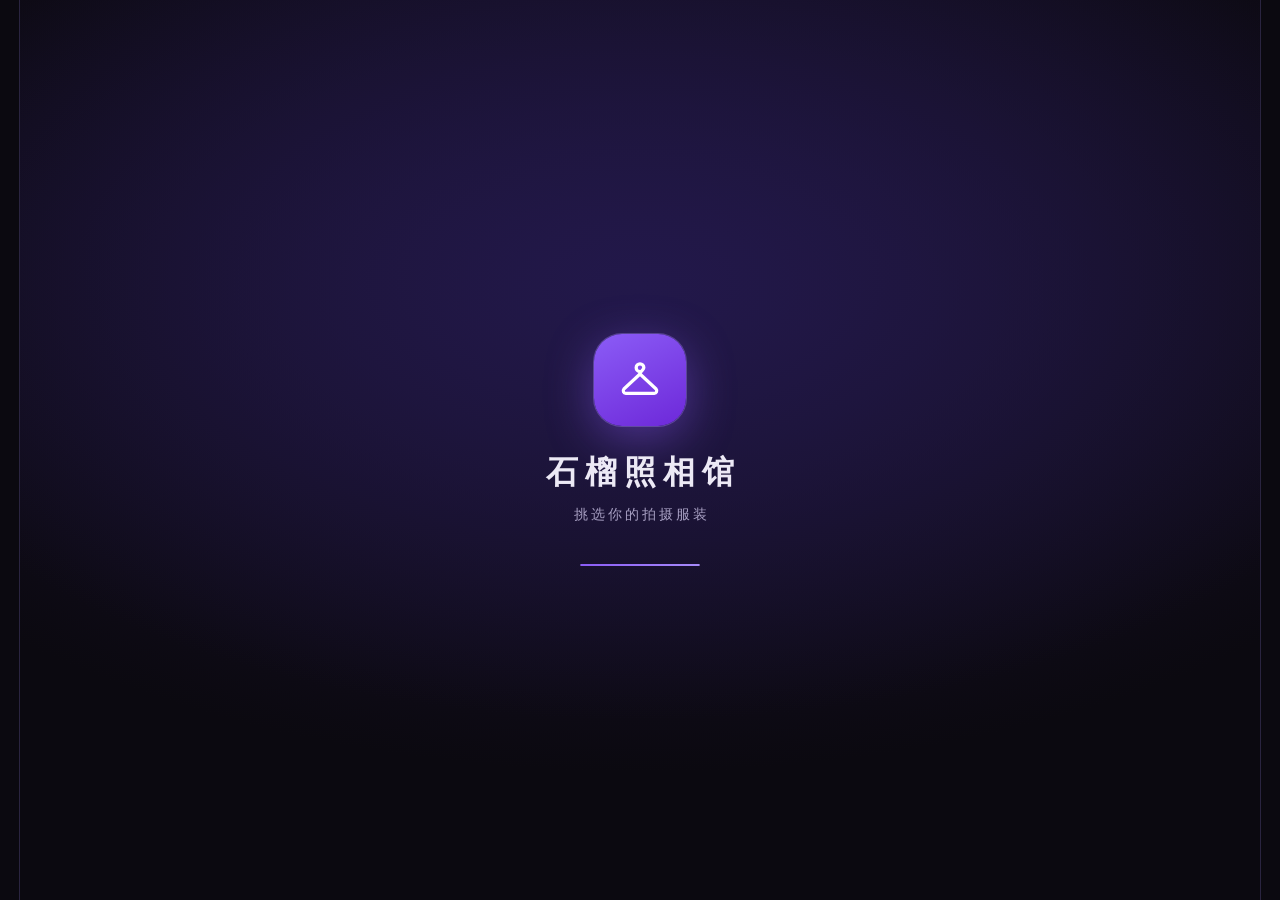
==== commit 710a643b: "feat(店主端): 落地 P6 分组侧栏横屏布局（用户 2026-10-14 选定方案） - index.html：导入/导出/数据格式/危险区四张操作卡包进 .admin-side 右常驻栏；  " ====
--- a/index.html
+++ b/index.html
@@ -49,9 +49,12 @@
   </header>
   <div class="data-scroll">
 
-    <div class="stat-row" id="stat-row"></div>
-
-    <div class="card">
+    <!-- P6 分组侧栏：右常驻操作栏（导入 / 导出 / 数据格式 / 危险区）
+         + 左工作区（统计 / 模板卡 / 清单 / 脚注）。
+         窄屏（<1024px）两层容器均由 CSS display:contents 拆回原单列顺序，行为不变；
+         ≥1024px 横屏：admin-main 在左列单列流，admin-side 为右 336px sticky 常驻栏。 -->
+    <div class="admin-side">
+    <div class="card card-import">
       <h3 class="card-title">导入数据</h3>
       <div class="seg" id="import-mode">
         <button class="on" data-mode="merge">合并导入</button>
@@ -85,7 +88,29 @@
       <div class="import-msg" id="import-msg"></div>
     </div>
 
-    <div class="card">
+    <div class="card card-export">
+      <h3 class="card-title">导出</h3>
+      <button class="btn btn-ghost btn-block" data-act="dl-template">下载空模板 JSON</button>
+      <button class="btn btn-ghost btn-block" data-act="dl-data">导出当前数据（备份）</button>
+    </div>
+
+    <div class="card card-fmt">
+      <h3 class="card-title">数据格式</h3>
+      <details class="fmt">
+        <summary>查看字段说明与示例</summary>
+        <pre id="fmt-example"></pre>
+      </details>
+    </div>
+
+    <div class="card card-danger">
+      <h3 class="card-title">危险区</h3>
+      <button class="btn btn-danger btn-block" id="btn-clear" data-act="clear">清空所有数据</button>
+    </div>
+    </div><!-- /admin-side -->
+
+    <div class="admin-main">
+    <div class="stat-row" id="stat-row"></div>
+    <div class="card card-styles">
       <h3 class="card-title">衣服模板卡（风格墙）</h3>
       <p class="card-tip">客人扫码后第一眼看到的就是这些模板卡。先用上面的「图片批量导入」把衣服图导进对应风格，再点每行的 <b>封面</b> 自定义卡片封面 —— 可以从这套风格的衣服里挑一张，也可以上传一张专门拍的封面图；不设则自动取该风格第一张衣服图。</p>
       <div class="style-list" id="style-list"></div>
@@ -99,32 +124,14 @@
       </button>
     </div>
 
-    <div class="card">
+    <div class="card card-items">
       <h3 class="card-title">衣服清单（全部条目）</h3>
       <p class="card-tip">这里列出已导入的每一件衣服：<b>点缩略图</b>换图、<b>点名字</b>改名、名称下方的<b>下拉框</b>可把它移到别的风格、右侧 <b>×</b> 删除（要再点一次确认，防手滑）。整理完记得用下面的「导出当前数据」覆盖仓库里的 catalog.json，客人那边才会更新。</p>
       <div class="item-list" id="item-list"></div>
     </div>
 
-    <div class="card">
-      <h3 class="card-title">导出</h3>
-      <button class="btn btn-ghost btn-block" data-act="dl-template">下载空模板 JSON</button>
-      <button class="btn btn-ghost btn-block" data-act="dl-data">导出当前数据（备份）</button>
-    </div>
-
-    <div class="card">
-      <h3 class="card-title">数据格式</h3>
-      <details class="fmt">
-        <summary>查看字段说明与示例</summary>
-        <pre id="fmt-example"></pre>
-      </details>
-    </div>
-
-    <div class="card card-danger">
-      <h3 class="card-title">危险区</h3>
-      <button class="btn btn-danger btn-block" id="btn-clear" data-act="clear">清空所有数据</button>
-    </div>
-
     <p class="foot-note">本应用不请求任何外部服务，数据仅存储于本机浏览器。<br>技术栈：HTML + CSS + JavaScript + IndexedDB，全部免费开源。</p>
+    </div><!-- /admin-main -->
   </div>
 </section>
 
--- a/styles.css
+++ b/styles.css
@@ -532,6 +532,33 @@
 .sl-browser.sl-immersive .sl-chrome{opacity:0;pointer-events:none}
 .sl-browser.sl-immersive .sl-dots{opacity:0}
 /* 系统降低动效时全部过渡直出 */
+/* ============================================================
+   P6 分组侧栏布局（店主端横屏方案 · 用户 2026-10-14 选定）
+   ------------------------------------------------------------
+   结构（index.html #data 内 .data-scroll 下，两个容器层）：
+     左工作区 .admin-main：stat-row / 模板卡 / 清单 / foot-note
+     右常驻栏 .admin-side：导入 / 导出 / 数据格式 / 危险区 四张卡
+
+   三档行为（窄屏是基准，行为与改造前逐像素一致）：
+     < 900px    ：两层容器都 display:contents 拆散，八个元素按 order
+                 回到「导入→模板卡→清单→导出→格式→危险」原单列顺序。
+     900~1023px ：.data-scroll 双列流（1fr 1fr，沿用原 900 档规则），
+                 order 保证自动放置顺序 = 原顺序，导入卡仍跨整行。
+     ≥ 1024px   ：完整 P6 —— admin-main 左列单列流 + admin-side 右 336px
+                 sticky 常驻栏，左栏滚动时右栏钉住不消失。
+   ============================================================ */
+.data-scroll{display:flex;flex-direction:column}
+.admin-main{display:contents}
+.admin-side{display:contents}
+.stat-row{order:1}
+.card-import{order:2}
+.card-styles{order:3}
+.card-items{order:4}
+.card-export{order:5}
+.card-fmt{order:6}
+.card-danger{order:7}
+.foot-note{order:8}
+
 @media (prefers-reduced-motion:reduce){
   .stylelib,.sl-gridview,.sl-browser,.sl-wall-track,.sl-track,.sl-chrome,.sl-dots,.modal,.toast{transition:none}
 }
@@ -578,12 +605,18 @@
   .sl-slide{padding:16px 48px}
 
   /* 店主端数据页：宽屏改双列，不再一条到底。
-     统计行与导入卡是「整行语义」，跨两列；其余卡片进栅格。 */
+     统计行与导入卡是「整行语义」，跨两列；其余卡片进栅格。
+     注意 1：导入卡用显式类 .card-import 定位而不用 :first-of-type ——
+     四张操作卡已被包进 .admin-side（display:contents 提升为 grid item），
+     :first-of-type 的匹配目标会发生漂移。
+     注意 2：.card-import / .stat-row 都不能加 .data-scroll> 父子前缀 ——
+     display:contents 只提升布局、不改 DOM 父子关系（它们在 .admin-* 里），
+     加了永远匹配不到；margin 重置同理用后代选择器。 */
   .data-scroll{display:grid;grid-template-columns:1fr 1fr;gap:14px;align-items:start;
                padding:16px 20px calc(24px + var(--safe-b))}
-  .data-scroll>.stat-row,
-  .data-scroll>.card:first-of-type{grid-column:1 / -1}
-  .data-scroll>.card{margin-bottom:0}
+  .data-scroll .stat-row,
+  .card-import{grid-column:1 / -1}
+  .data-scroll .card{margin-bottom:0}
 }
 
 /* --- 三级：横屏低矮视口（高度受限）--- */
@@ -616,3 +649,31 @@
   .sl-slide{padding:8px 56px}
   .sl-bar{padding:8px 16px calc(10px + var(--safe-b))}
 }
+
+/* --- 四级：桌面横屏（≥ 1024px）· P6 分组侧栏完整布局 --- */
+/* 左工作区单列流 + 右 336px 操作常驻栏；顾客端容器同步放宽，
+   必须 .screen,.stylelib 一起收窄居中，否则与启动页跳变。
+   关键：.admin-side 只占 grid-row:1 不跨行 —— 跨行 grid item 的
+   max-height:100% 会被浏览器按首行高度解析（实测把右栏压成 92px 小滚动盒）；
+   只占 row1 时 sticky 移动范围即整行，一样全程钉住。 */
+@media (min-width:1024px){
+  .screen,.stylelib{max-width:1240px;margin:0 auto}
+
+  .data-scroll{display:grid;grid-template-columns:minmax(0,1fr) 336px;gap:18px;
+               align-items:start;padding:16px 26px calc(24px + var(--safe-b))}
+  .admin-main{grid-column:1;grid-row:1;display:flex;flex-direction:column;gap:14px;min-width:0}
+  .admin-main .card{margin-bottom:0}
+  .admin-main .stat-row{margin:0}
+  .admin-side{
+    grid-column:2;grid-row:1;
+    position:sticky;top:0;
+    display:flex;flex-direction:column;gap:12px;
+    max-height:calc(100dvh - 96px);overflow:auto;overscroll-behavior:contain;
+    scrollbar-width:none;
+  }
+  .admin-side::-webkit-scrollbar{display:none}
+
+  /* 弹窗随容器放宽 */
+  .modal-box{max-width:480px}
+  .modal-box-lg{max-width:640px}
+}
